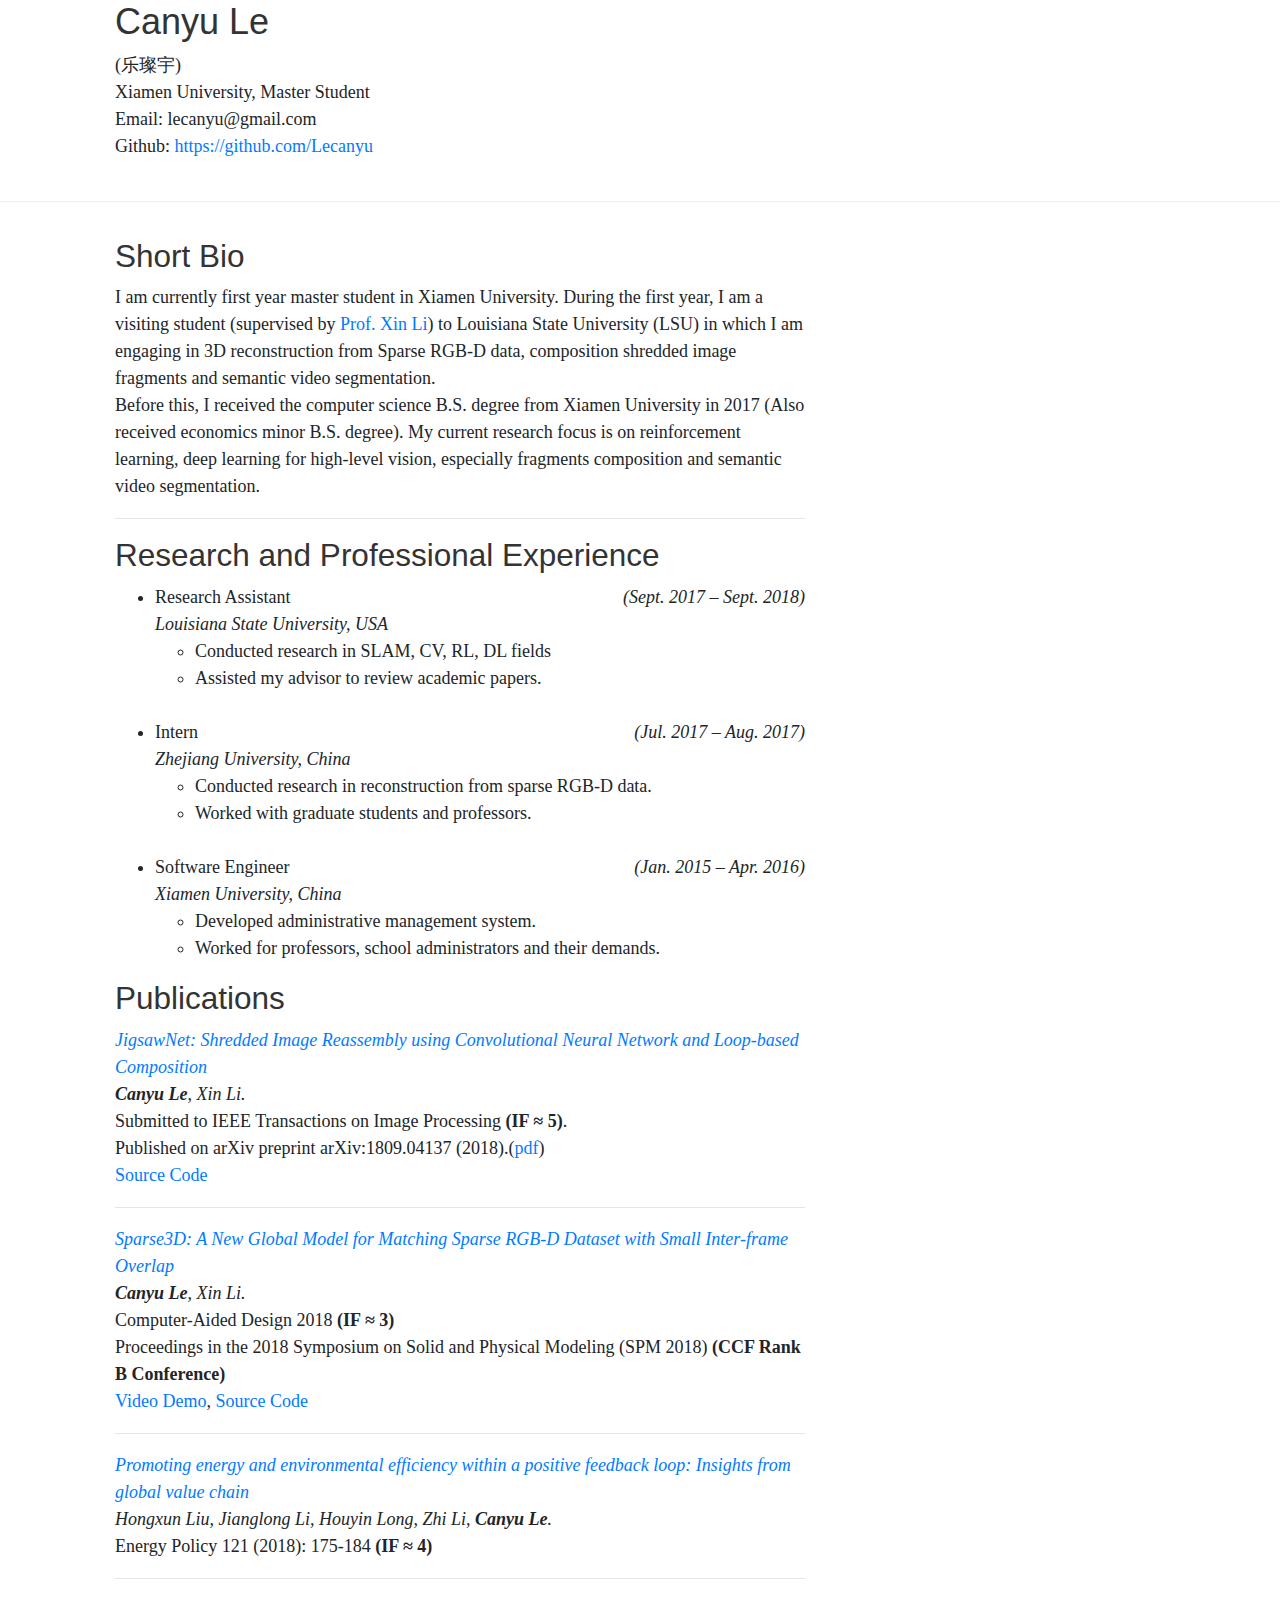
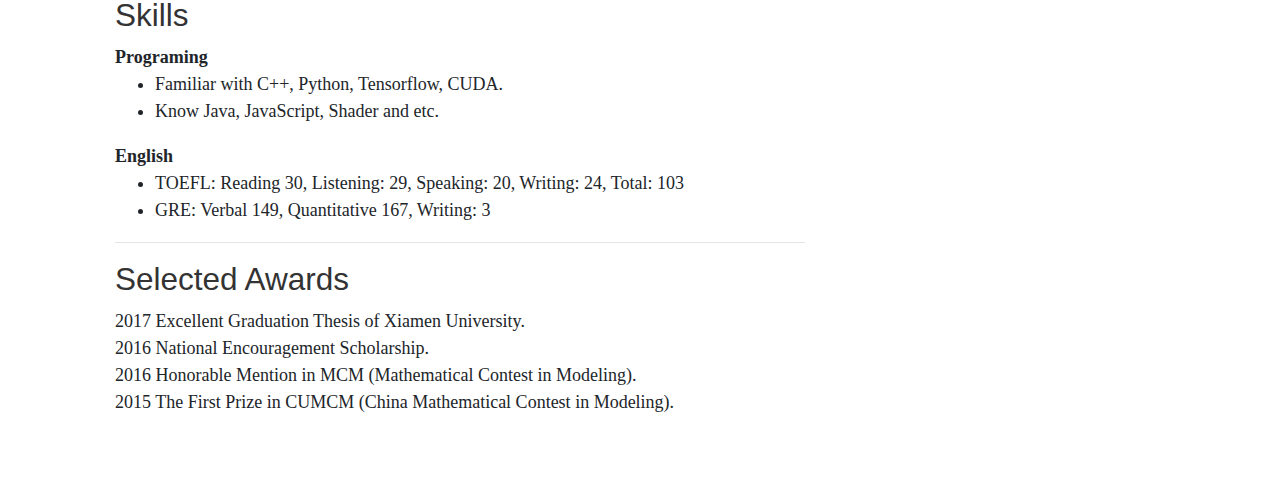
==== index_external.html @ 56a45fa6 "update" ====
<!doctype html>
<html lang="en">
<head>
    <meta charset="utf-8">
    <meta name="viewport" content="width=device-width, initial-scale=1, shrink-to-fit=no">
    <meta name="description" content="">
    <meta name="author" content="lecanyu">

    <link href="css/bootstrap.min.css" rel="stylesheet">
    <link href="css/blog.css" rel="stylesheet">
    <style>
        body
        {
            word-break: normal;
        }
    </style>
</head>

<body>
<header>
    <div class="blog-header">
        <div class="container">
            <div class="row">
                <div class="col-sm-5">
                    <h2>Canyu Le</h2>
                    <p>(乐璨宇) <br/>
                        Xiamen University, Master Student<br/>
                        Email: lecanyu@gmail.com <br/>
                        Github: <a href="https://github.com/Lecanyu">https://github.com/Lecanyu</a>
                    </p>
                </div>
                <!--<div class="col-sm-5" >-->
                <!--<img src="img/me2.png" style="width: 30%">-->
                <!--</div>-->
            </div>
        </div>
    </div>
</header>

<main role="main" class="container">
    <div class="row">
        <div class="col-sm-8 blog-main">
            <div class="blog-post">
                <h3>Short Bio</h3>
                <p> I am currently first year master student in Xiamen University. During the first year, I am a visiting student (supervised by <a href="https://www.ece.lsu.edu/xinli/">Prof. Xin Li</a>) to Louisiana State University (LSU) in which
                    I am engaging in 3D reconstruction from Sparse RGB-D data, composition shredded image fragments and semantic video segmentation. <br/>
                    Before this, I received the computer science B.S. degree from Xiamen University in 2017 (Also received economics minor B.S. degree).
                    My current research focus is on reinforcement learning, deep learning for high-level vision,
                    especially fragments composition and semantic video segmentation.
                </p>
                <hr>
                <h3>Research and Professional Experience</h3>
                <ul>
                    <li>Research Assistant <i style="float: right">(Sept. 2017 – Sept. 2018)</i> <br/>
                        <i>Louisiana State University, USA</i>
                        <ul>
                            <li>Conducted research in SLAM, CV, RL, DL fields</li>
                            <li>Assisted my advisor to review academic papers. </li>
                        </ul>
                    </li>
                    <br/>
                    <li>Intern <i style="float: right">(Jul. 2017 – Aug. 2017)</i> <br/>
                        <i>Zhejiang University, China</i>
                        <ul>
                            <li>Conducted research in reconstruction from sparse RGB-D data. </li>
                            <li>Worked with graduate students and professors. </li>
                        </ul>
                    </li>
                    <br/>
                    <li>Software Engineer <i style="float: right">(Jan. 2015 – Apr. 2016)</i> <br/>
                        <i>Xiamen University, China</i>
                        <ul>
                            <li>Developed administrative management system. </li>
                            <li>Worked for professors, school administrators and their demands.  </li>
                        </ul>
                    </li>
                </ul>

                <h3>Publications</h3>
                <blockquote>
                    <a href="https://arxiv.org/pdf/1809.04137.pdf"><I>JigsawNet: Shredded Image Reassembly using Convolutional Neural Network and Loop-based Composition</I></a>
                    <footer><I><strong>Canyu Le</strong>, Xin Li. </I></footer>
                    <footer>Submitted to IEEE Transactions on Image Processing <b>(IF &#8776 5)</b>. </footer>
                    <footer>Published on arXiv preprint arXiv:1809.04137 (2018).(<a href="https://arxiv.org/pdf/1809.04137.pdf">pdf</a>) </footer>
                    <footer>
                        <a href="https://github.com/Lecanyu/JigsawNet">Source Code</a>
                    </footer>
                    <hr/>
                    <a href="https://authors.elsevier.com/c/1X3PA2O2yECf4"><I>Sparse3D: A New Global Model for Matching Sparse RGB-D Dataset with Small Inter-frame Overlap</I></a>
                    <footer><I><strong>Canyu Le</strong>, Xin Li. </I></footer>
                    <footer>Computer-Aided Design 2018 <b>(IF &#8776 3)</b></footer>
                    <footer>Proceedings in the 2018 Symposium on Solid and Physical Modeling (SPM 2018) <b>(CCF Rank B Conference)</b></footer>
                    <footer>
                        <a href="https://youtu.be/qk8iQzommPM">Video Demo</a>,
                        <a href="https://github.com/Lecanyu/Sparse3d">Source Code</a>
                    </footer>
                    <hr/>
                    <a href="https://authors.elsevier.com/c/1XHoZ14YGgXhE1"><I>Promoting energy and environmental efficiency within a positive feedback loop: Insights from global value chain</I></a>
                    <footer><I>Hongxun Liu, Jianglong Li, Houyin Long, Zhi Li, <strong>Canyu Le</strong>.</I></footer>
                    <footer>Energy Policy 121 (2018): 175-184 <b>(IF &#8776 4)</b></footer>
                </blockquote>
                <hr>
                <h3>Skills</h3>
                <b>Programing</b>
                <ul>
                    <li>Familiar with C++, Python, Tensorflow, CUDA.</li>
                    <li>Know Java, JavaScript, Shader and etc.</li>
                </ul>
                <b>English</b>
                <ul>
                    <li>TOEFL: Reading 30, Listening: 29, Speaking: 20, Writing: 24, Total: 103 </li>
                    <li>GRE: Verbal 149, Quantitative 167, Writing: 3</li>
                </ul>
                <hr>
                <h3>Selected Awards</h3>
                <p>2017 Excellent Graduation Thesis of Xiamen University.<br/>
                    2016 National Encouragement Scholarship.<br/>
                    2016 Honorable Mention in MCM (Mathematical Contest in Modeling).<br/>
                    2015 The First Prize in CUMCM (China Mathematical Contest in Modeling).</p>
            </div>
        </div>
    </div>
</main>


<script src="https://lecanyu.github.io/js/jquery-slim.min.js" ></script>
<script src="https://lecanyu.github.io/js/popper.min.js"  ></script>
<script src="https://lecanyu.github.io/js/bootstrap.min.js"  ></script>
</body>
</html>
---- css/blog.css ----
/*
 * Globals
 */

@media (min-width: 48em) {
  html {
    font-size: 18px;
  }
}

/*body {*/
  /*font-family: Georgia, "Times New Roman", Times, serif;*/
  /*color: #555;*/
/*}*/

h1,
.h1,
h2,
.h2,
h3,
.h3,
h4,
.h4,
h5,
.h5,
h6,
.h6 {
  font-family: "Helvetica Neue", Helvetica, Arial, sans-serif;
  font-weight: 400;
  color: #333;
}

body{
  font-family: "Microsoft Yahei";
  word-break:break-all;
}

img{ width: 100%; height: auto;max-width: 100%; display: block; }

/*
 * Override Bootstrap's default container.
 */

.container {
  max-width: 60rem;
}


/*
 * Masthead for nav
 */

.blog-masthead {
  margin-bottom: 3rem;
  background-color: #428bca;
  box-shadow: inset 0 -.1rem .25rem rgba(0,0,0,.1);
}

/* Nav links */
.nav-link {
  position: relative;
  padding: 1rem;
  font-weight: 500;
  color: #cdddeb;
}
.nav-link:hover,
.nav-link:focus {
  color: #fff;
  background-color: transparent;
}

/* Active state gets a caret at the bottom */
.nav-link.active {
  color: #fff;
}
.nav-link.active::after {
  position: absolute;
  bottom: 0;
  left: 50%;
  width: 0;
  height: 0;
  margin-left: -.3rem;
  vertical-align: middle;
  content: "";
  border-right: .3rem solid transparent;
  border-bottom: .3rem solid;
  border-left: .3rem solid transparent;
}


/*
 * Blog name and description
 */

.blog-header {
  padding-bottom: 1.25rem;
  margin-bottom: 2rem;
  border-bottom: .05rem solid #eee;
}
.blog-title {
  margin-bottom: 0;
  font-size: 2rem;
  font-weight: 400;
}
.blog-description {
  font-size: 1.1rem;
  color: #999;
}

@media (min-width: 40em) {
  .blog-title {
    font-size: 3.5rem;
  }
}


/*
 * Main column and sidebar layout
 */

/* Sidebar modules for boxing content */
.sidebar-module {
  padding: 1rem;
}
.sidebar-module-inset {
  padding: 1rem;
  background-color: #f5f5f5;
  border-radius: .25rem;
}
.sidebar-module-inset p:last-child,
.sidebar-module-inset ul:last-child,
.sidebar-module-inset ol:last-child {
  margin-bottom: 0;
}


/* Pagination */
.blog-pagination {
  margin-bottom: 4rem;
}
.blog-pagination > .btn {
  border-radius: 2rem;
}


/*
 * Blog posts
 */

.blog-post {
  margin-bottom: 4rem;
}
.blog-post-title {
  margin-bottom: .25rem;
  font-size: 2.5rem;
}
.blog-post-meta {
  margin-bottom: 1.25rem;
  color: #999;
}


/*
 * Footer
 */

.blog-footer {
  padding: 2.5rem 0;
  color: #999;
  text-align: center;
  background-color: #f9f9f9;
  border-top: .05rem solid #e5e5e5;
}
.blog-footer p:last-child {
  margin-bottom: 0;
}
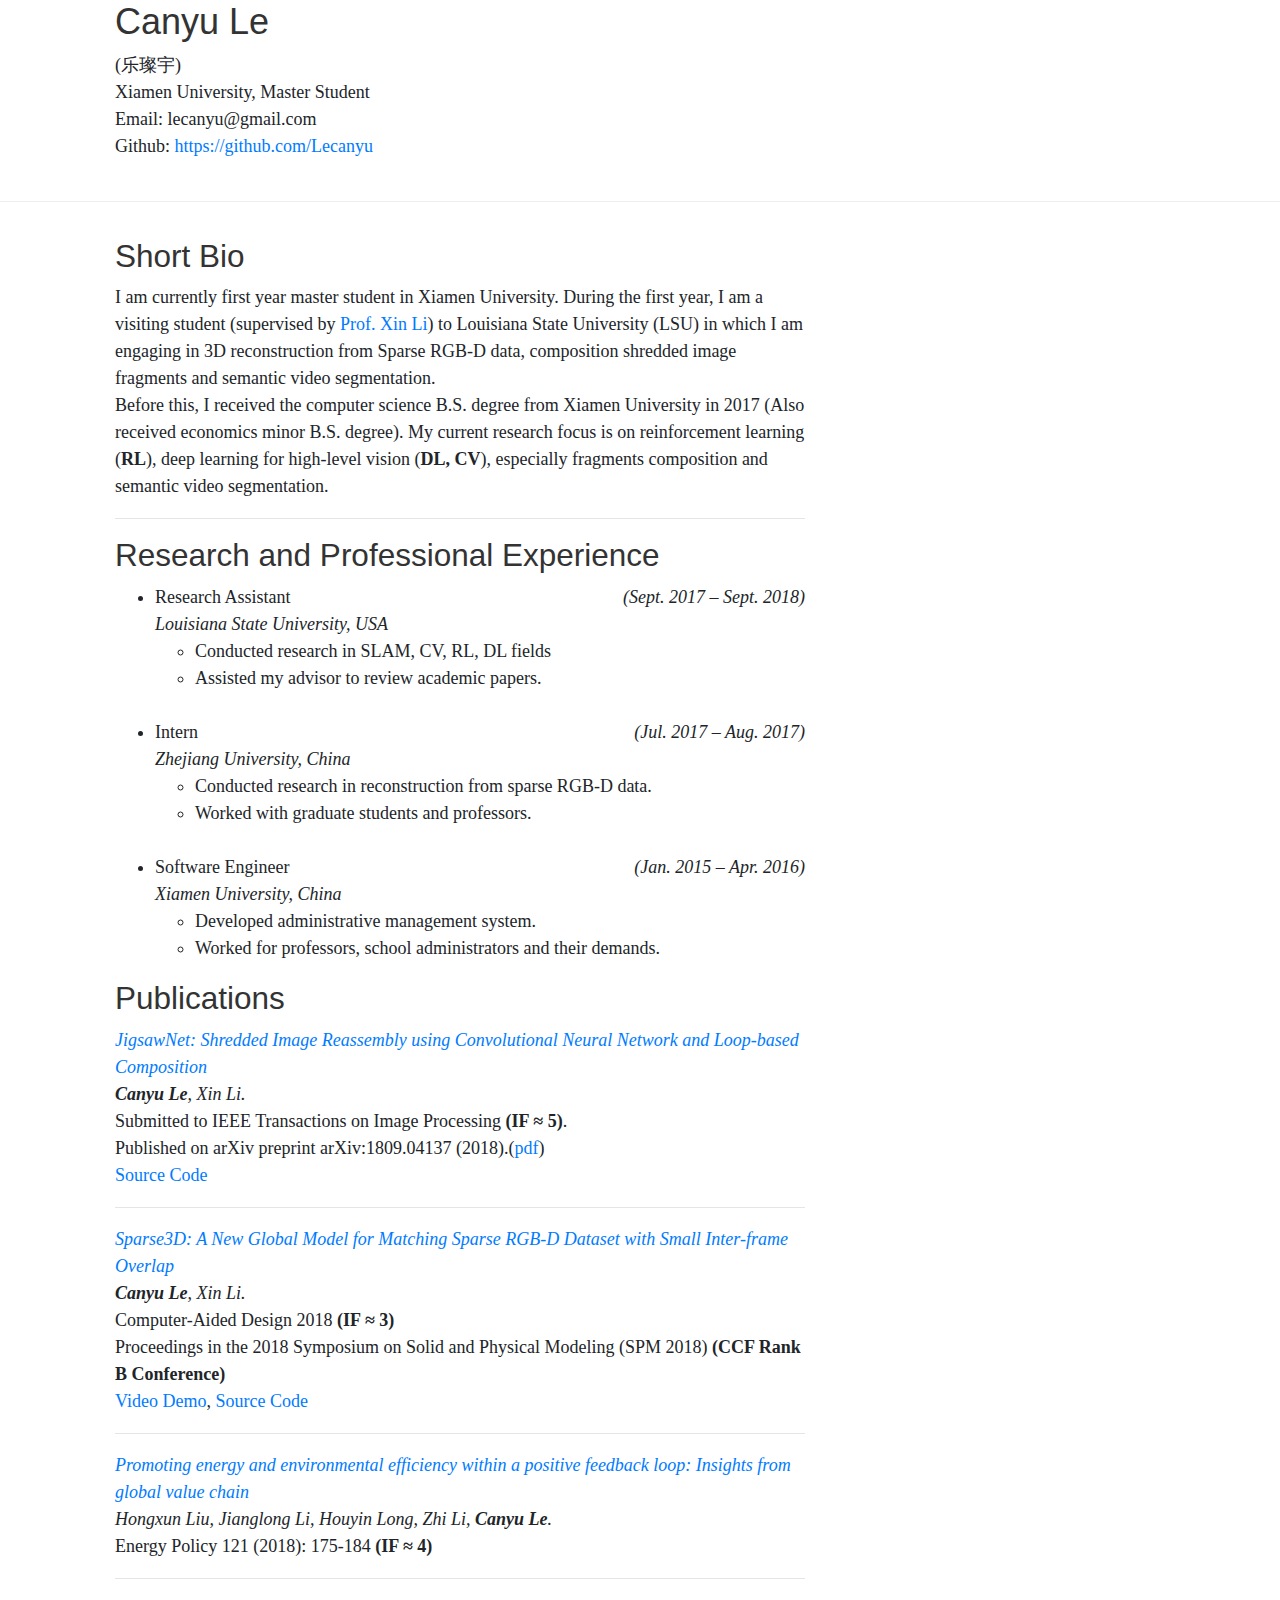
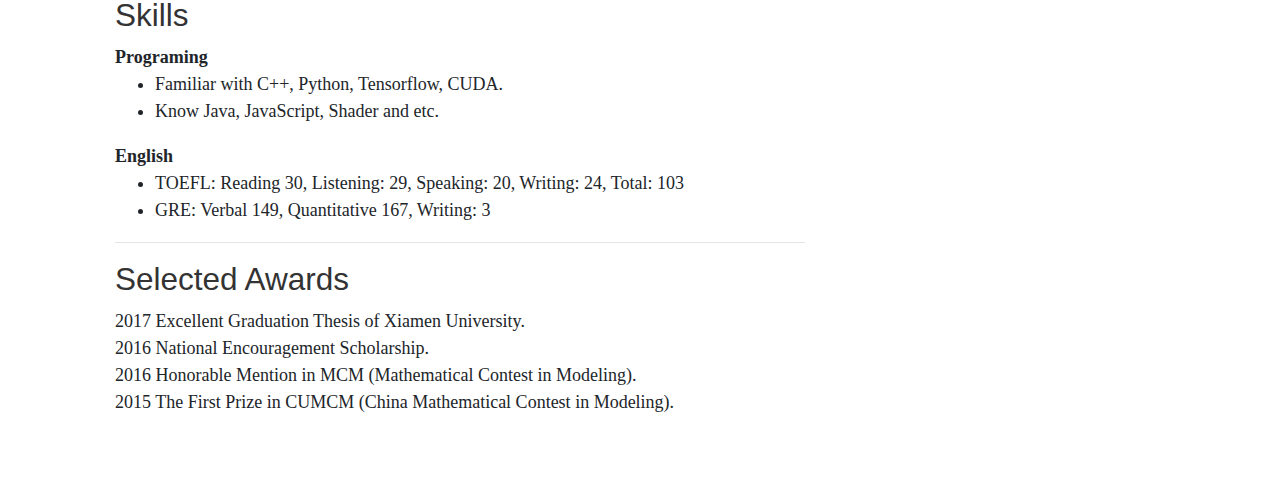
==== commit 4d571b42: "update" ====
--- a/index_external.html
+++ b/index_external.html
@@ -3,9 +3,9 @@
 <head>
     <meta charset="utf-8">
     <meta name="viewport" content="width=device-width, initial-scale=1, shrink-to-fit=no">
-    <meta name="description" content="">
+    <meta name="description" content="CV">
     <meta name="author" content="lecanyu">
-
+    <title>Le's CV</title>
     <link href="css/bootstrap.min.css" rel="stylesheet">
     <link href="css/blog.css" rel="stylesheet">
     <style>
@@ -45,7 +45,8 @@
                 <p> I am currently first year master student in Xiamen University. During the first year, I am a visiting student (supervised by <a href="https://www.ece.lsu.edu/xinli/">Prof. Xin Li</a>) to Louisiana State University (LSU) in which
                     I am engaging in 3D reconstruction from Sparse RGB-D data, composition shredded image fragments and semantic video segmentation. <br/>
                     Before this, I received the computer science B.S. degree from Xiamen University in 2017 (Also received economics minor B.S. degree).
-                    My current research focus is on reinforcement learning, deep learning for high-level vision,
+                    My current research focus is on
+                    reinforcement learning (<b>RL</b>), deep learning for high-level vision (<b>DL, CV</b>),
                     especially fragments composition and semantic video segmentation.
                 </p>
                 <hr>
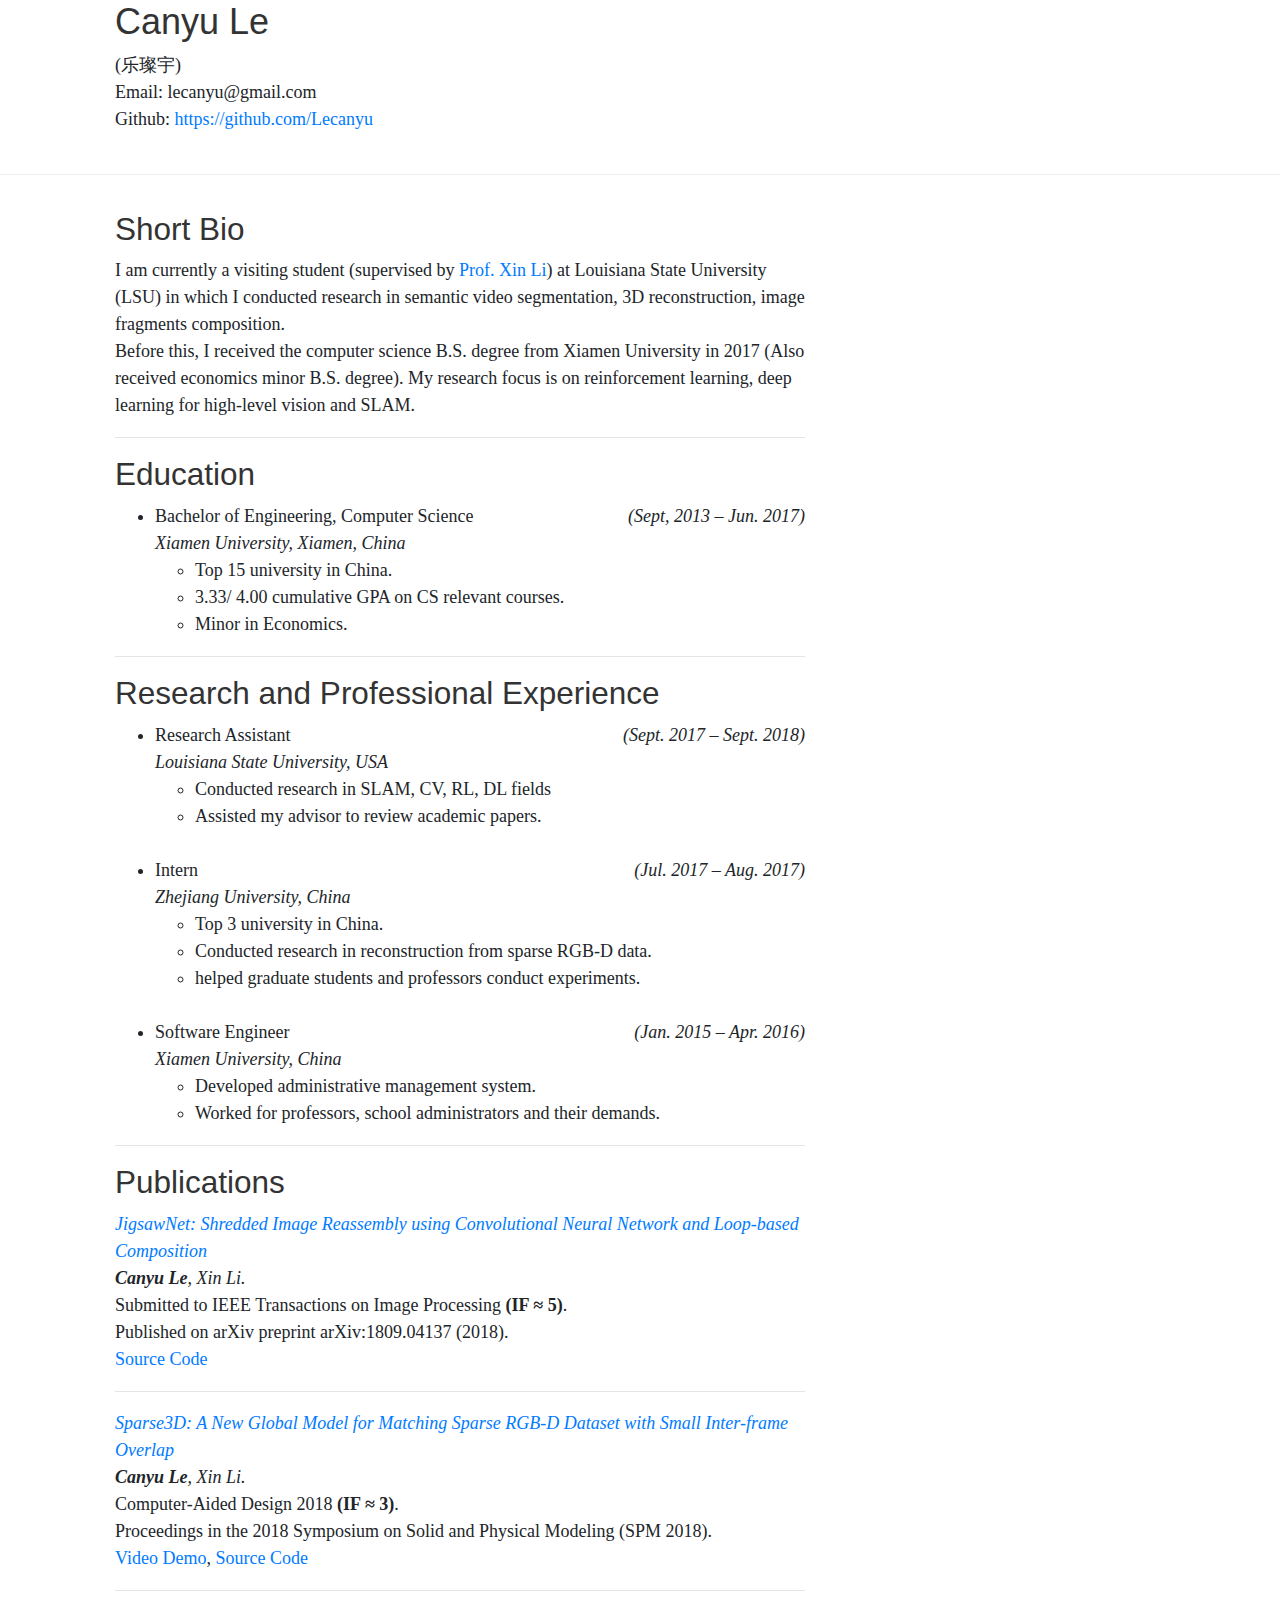
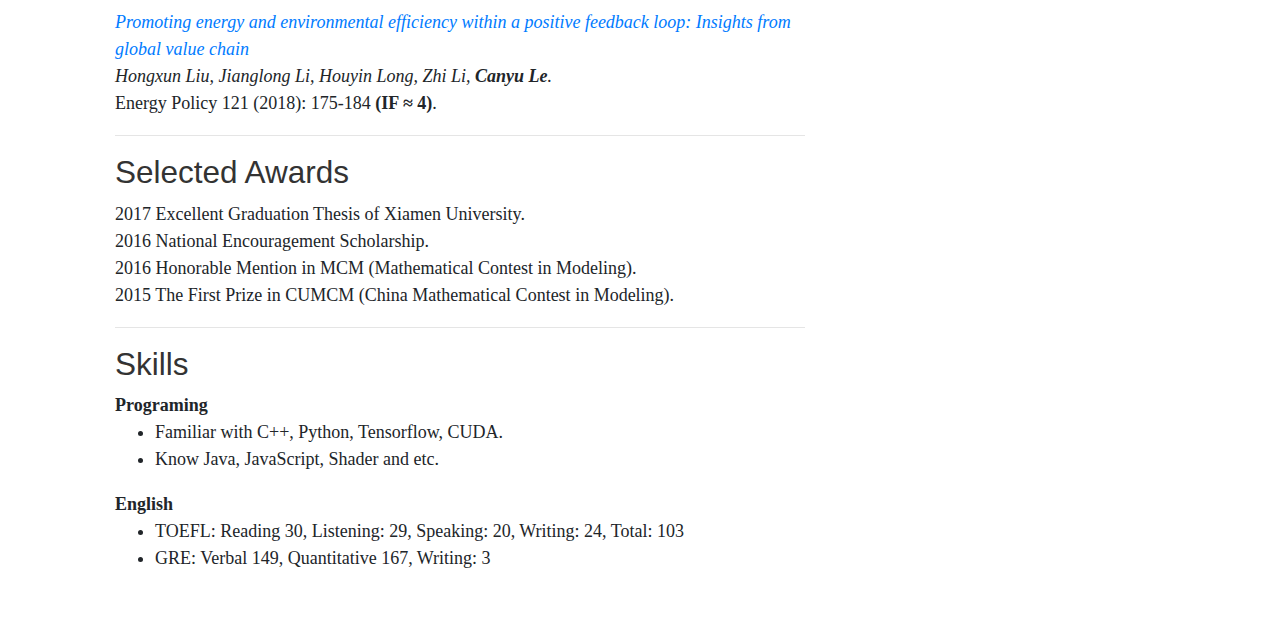
==== commit f04973dd: "update" ====
--- a/index_external.html
+++ b/index_external.html
@@ -24,9 +24,8 @@
                 <div class="col-sm-5">
                     <h2>Canyu Le</h2>
                     <p>(乐璨宇) <br/>
-                        Xiamen University, Master Student<br/>
                         Email: lecanyu@gmail.com <br/>
-                        Github: <a href="https://github.com/Lecanyu">https://github.com/Lecanyu</a>
+                        Github: <a href="https://github.com/Lecanyu" target="_blank" >https://github.com/Lecanyu</a>
                     </p>
                 </div>
                 <!--<div class="col-sm-5" >-->
@@ -42,13 +41,24 @@
         <div class="col-sm-8 blog-main">
             <div class="blog-post">
                 <h3>Short Bio</h3>
-                <p> I am currently first year master student in Xiamen University. During the first year, I am a visiting student (supervised by <a href="https://www.ece.lsu.edu/xinli/">Prof. Xin Li</a>) to Louisiana State University (LSU) in which
-                    I am engaging in 3D reconstruction from Sparse RGB-D data, composition shredded image fragments and semantic video segmentation. <br/>
+                <p> I am currently a visiting student (supervised by <a href="https://www.ece.lsu.edu/xinli/" target="_blank">Prof. Xin Li</a>) at Louisiana State University (LSU) in which
+                    I conducted research in semantic video segmentation, 3D reconstruction, image fragments composition. <br/>
                     Before this, I received the computer science B.S. degree from Xiamen University in 2017 (Also received economics minor B.S. degree).
-                    My current research focus is on
-                    reinforcement learning (<b>RL</b>), deep learning for high-level vision (<b>DL, CV</b>),
-                    especially fragments composition and semantic video segmentation.
+                    My research focus is on
+                    reinforcement learning, deep learning for high-level vision and SLAM.
                 </p>
+                <hr>
+                <h3>Education</h3>
+                <ul>
+                    <li>Bachelor of Engineering, Computer Science <i style="float: right">(Sept, 2013 – Jun. 2017)</i> <br/>
+                        <i>Xiamen University, Xiamen, China</i>
+                        <ul>
+                            <li> Top 15 university in China.</li>
+                            <li> 3.33/ 4.00 cumulative GPA on CS relevant courses. </li>
+                            <li> Minor in Economics. </li>
+                        </ul>
+                    </li>
+                </ul>
                 <hr>
                 <h3>Research and Professional Experience</h3>
                 <ul>
@@ -63,8 +73,9 @@
                     <li>Intern <i style="float: right">(Jul. 2017 – Aug. 2017)</i> <br/>
                         <i>Zhejiang University, China</i>
                         <ul>
-                            <li>Conducted research in reconstruction from sparse RGB-D data. </li>
-                            <li>Worked with graduate students and professors. </li>
+                            <li> Top 3 university in China.</li>
+                            <li> Conducted research in reconstruction from sparse RGB-D data. </li>
+                            <li> helped graduate students and professors conduct experiments. </li>
                         </ul>
                     </li>
                     <br/>
@@ -76,30 +87,36 @@
                         </ul>
                     </li>
                 </ul>
-
+                <hr>
                 <h3>Publications</h3>
                 <blockquote>
-                    <a href="https://arxiv.org/pdf/1809.04137.pdf"><I>JigsawNet: Shredded Image Reassembly using Convolutional Neural Network and Loop-based Composition</I></a>
+                    <a href="https://arxiv.org/pdf/1809.04137.pdf" target="_blank" ><I>JigsawNet: Shredded Image Reassembly using Convolutional Neural Network and Loop-based Composition</I></a>
                     <footer><I><strong>Canyu Le</strong>, Xin Li. </I></footer>
                     <footer>Submitted to IEEE Transactions on Image Processing <b>(IF &#8776 5)</b>. </footer>
-                    <footer>Published on arXiv preprint arXiv:1809.04137 (2018).(<a href="https://arxiv.org/pdf/1809.04137.pdf">pdf</a>) </footer>
+                    <footer>Published on arXiv preprint arXiv:1809.04137 (2018). </footer>
                     <footer>
-                        <a href="https://github.com/Lecanyu/JigsawNet">Source Code</a>
+                        <a href="https://github.com/Lecanyu/JigsawNet" target="_blank" >Source Code</a>
                     </footer>
                     <hr/>
-                    <a href="https://authors.elsevier.com/c/1X3PA2O2yECf4"><I>Sparse3D: A New Global Model for Matching Sparse RGB-D Dataset with Small Inter-frame Overlap</I></a>
+                    <a href="https://www.sciencedirect.com/science/article/pii/S0010448518302276" target="_blank" ><I>Sparse3D: A New Global Model for Matching Sparse RGB-D Dataset with Small Inter-frame Overlap</I></a>
                     <footer><I><strong>Canyu Le</strong>, Xin Li. </I></footer>
-                    <footer>Computer-Aided Design 2018 <b>(IF &#8776 3)</b></footer>
-                    <footer>Proceedings in the 2018 Symposium on Solid and Physical Modeling (SPM 2018) <b>(CCF Rank B Conference)</b></footer>
+                    <footer>Computer-Aided Design 2018 <b>(IF &#8776 3)</b>. </footer>
+                    <footer>Proceedings in the 2018 Symposium on Solid and Physical Modeling (SPM 2018). </footer>
                     <footer>
-                        <a href="https://youtu.be/qk8iQzommPM">Video Demo</a>,
-                        <a href="https://github.com/Lecanyu/Sparse3d">Source Code</a>
+                        <a href="https://youtu.be/qk8iQzommPM" target="_blank" >Video Demo</a>,
+                        <a href="https://github.com/Lecanyu/Sparse3d" target="_blank" >Source Code</a>
                     </footer>
                     <hr/>
-                    <a href="https://authors.elsevier.com/c/1XHoZ14YGgXhE1"><I>Promoting energy and environmental efficiency within a positive feedback loop: Insights from global value chain</I></a>
+                    <a href="https://www.sciencedirect.com/science/article/pii/S0301421518304129" target="_blank" ><I>Promoting energy and environmental efficiency within a positive feedback loop: Insights from global value chain</I></a>
                     <footer><I>Hongxun Liu, Jianglong Li, Houyin Long, Zhi Li, <strong>Canyu Le</strong>.</I></footer>
-                    <footer>Energy Policy 121 (2018): 175-184 <b>(IF &#8776 4)</b></footer>
+                    <footer>Energy Policy 121 (2018): 175-184 <b>(IF &#8776 4)</b>. </footer>
                 </blockquote>
+                <hr>
+                <h3>Selected Awards</h3>
+                <p>2017 Excellent Graduation Thesis of Xiamen University.<br/>
+                    2016 National Encouragement Scholarship.<br/>
+                    2016 Honorable Mention in MCM (Mathematical Contest in Modeling).<br/>
+                    2015 The First Prize in CUMCM (China Mathematical Contest in Modeling).</p>
                 <hr>
                 <h3>Skills</h3>
                 <b>Programing</b>
@@ -112,12 +129,6 @@
                     <li>TOEFL: Reading 30, Listening: 29, Speaking: 20, Writing: 24, Total: 103 </li>
                     <li>GRE: Verbal 149, Quantitative 167, Writing: 3</li>
                 </ul>
-                <hr>
-                <h3>Selected Awards</h3>
-                <p>2017 Excellent Graduation Thesis of Xiamen University.<br/>
-                    2016 National Encouragement Scholarship.<br/>
-                    2016 Honorable Mention in MCM (Mathematical Contest in Modeling).<br/>
-                    2015 The First Prize in CUMCM (China Mathematical Contest in Modeling).</p>
             </div>
         </div>
     </div>
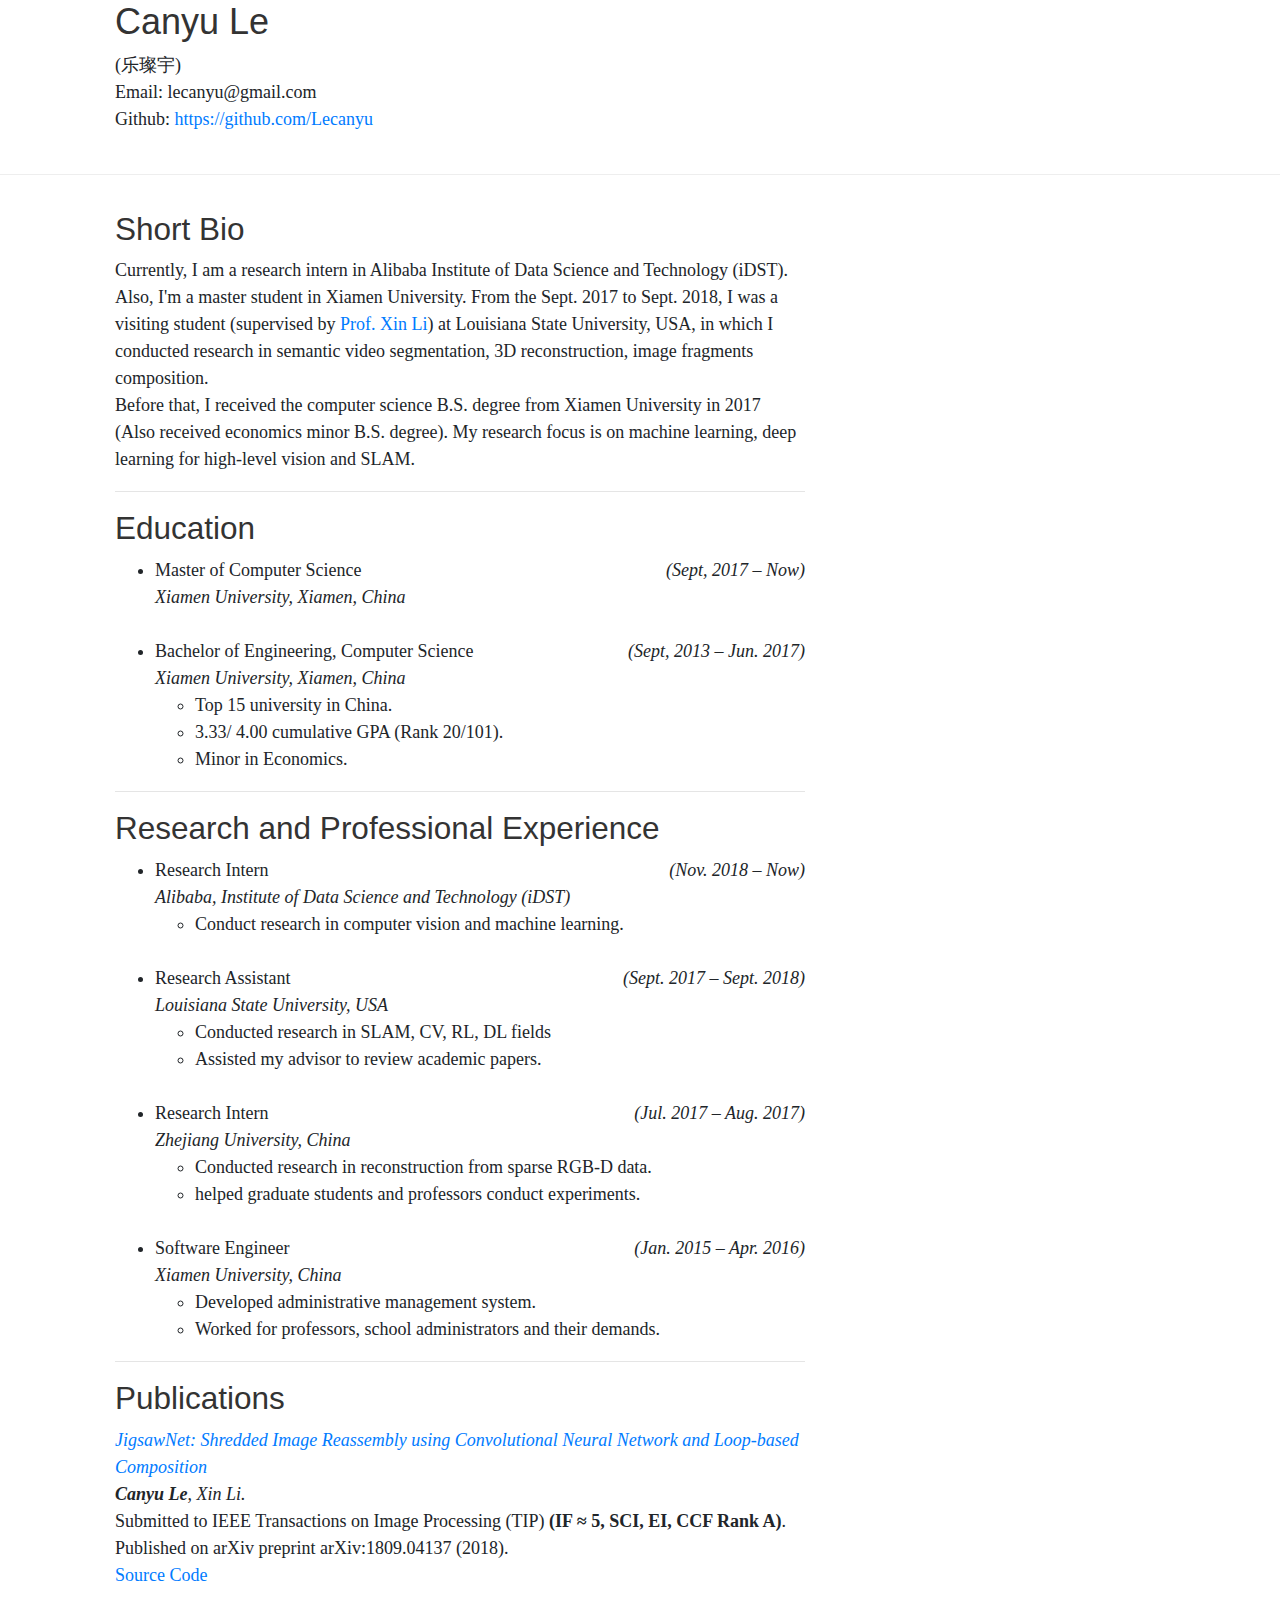
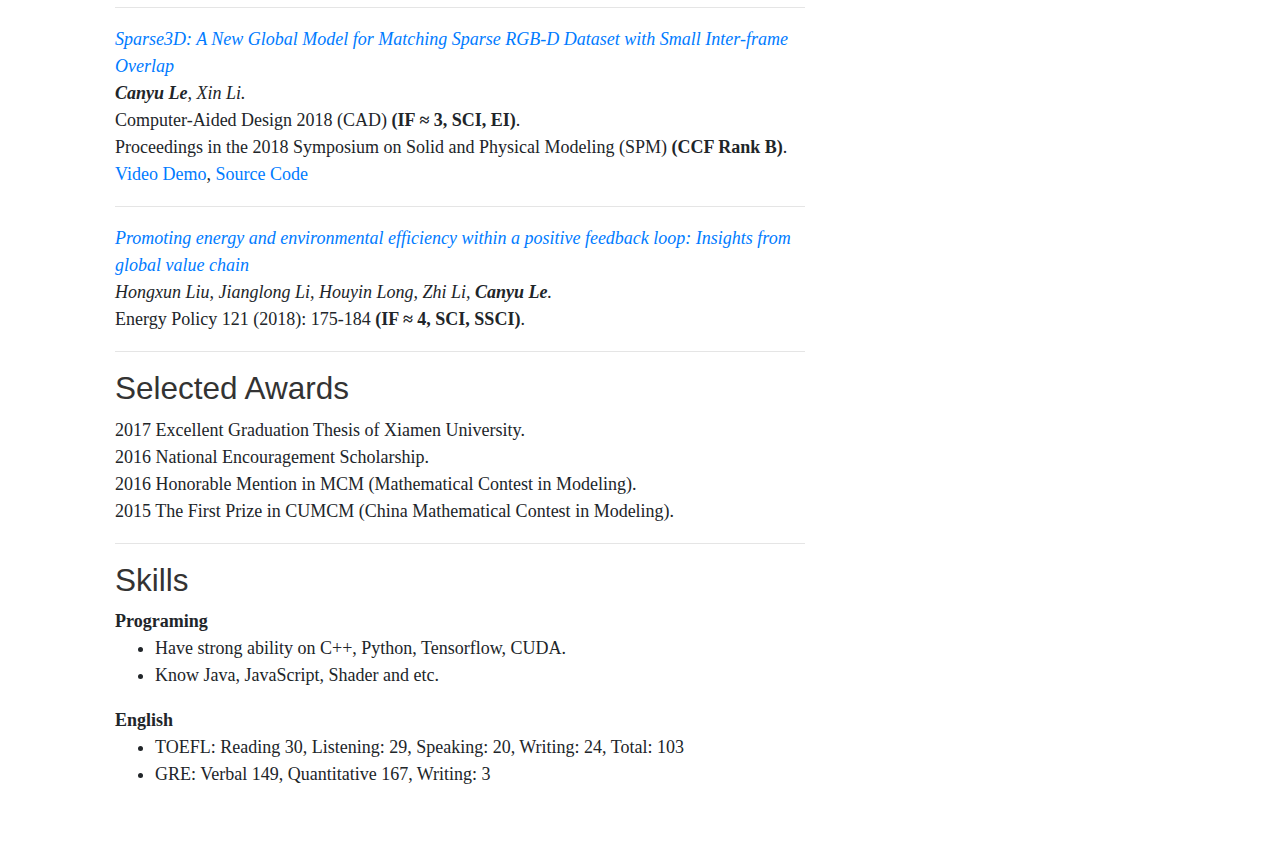
==== commit 68e2ff74: "update" ====
--- a/index_external.html
+++ b/index_external.html
@@ -41,27 +41,39 @@
         <div class="col-sm-8 blog-main">
             <div class="blog-post">
                 <h3>Short Bio</h3>
-                <p> I am currently a visiting student (supervised by <a href="https://www.ece.lsu.edu/xinli/" target="_blank">Prof. Xin Li</a>) at Louisiana State University (LSU) in which
+                <p> Currently, I am a research intern in Alibaba Institute of Data Science and Technology (iDST). Also, I'm a master student in Xiamen University.
+                    From the Sept. 2017 to Sept. 2018, I was a visiting student (supervised by <a href="https://www.ece.lsu.edu/xinli/" target="_blank">Prof. Xin Li</a>) at Louisiana State University, USA, in which
                     I conducted research in semantic video segmentation, 3D reconstruction, image fragments composition. <br/>
-                    Before this, I received the computer science B.S. degree from Xiamen University in 2017 (Also received economics minor B.S. degree).
-                    My research focus is on
-                    reinforcement learning, deep learning for high-level vision and SLAM.
+                    Before that, I received the computer science B.S. degree from Xiamen University in 2017 (Also received economics minor B.S. degree).
+                    My research focus is on machine learning, deep learning for high-level vision and SLAM.
                 </p>
                 <hr>
                 <h3>Education</h3>
                 <ul>
+                    <li>Master of Computer Science <i style="float: right">(Sept, 2017 – Now)</i> <br/>
+                        <i>Xiamen University, Xiamen, China</i>
+                    </li>
+                    <br/>
                     <li>Bachelor of Engineering, Computer Science <i style="float: right">(Sept, 2013 – Jun. 2017)</i> <br/>
                         <i>Xiamen University, Xiamen, China</i>
                         <ul>
                             <li> Top 15 university in China.</li>
-                            <li> 3.33/ 4.00 cumulative GPA on CS relevant courses. </li>
+                            <li> 3.33/ 4.00 cumulative GPA (Rank 20/101). </li>
                             <li> Minor in Economics. </li>
                         </ul>
                     </li>
                 </ul>
                 <hr>
+
                 <h3>Research and Professional Experience</h3>
                 <ul>
+                    <li>Research Intern <i style="float: right">(Nov. 2018 – Now)</i> <br/>
+                        <i>Alibaba, Institute of Data Science and Technology (iDST)</i>
+                        <ul>
+                            <li>Conduct research in computer vision and machine learning.</li>
+                        </ul>
+                    </li>
+                    <br/>
                     <li>Research Assistant <i style="float: right">(Sept. 2017 – Sept. 2018)</i> <br/>
                         <i>Louisiana State University, USA</i>
                         <ul>
@@ -70,10 +82,9 @@
                         </ul>
                     </li>
                     <br/>
-                    <li>Intern <i style="float: right">(Jul. 2017 – Aug. 2017)</i> <br/>
+                    <li>Research Intern <i style="float: right">(Jul. 2017 – Aug. 2017)</i> <br/>
                         <i>Zhejiang University, China</i>
                         <ul>
-                            <li> Top 3 university in China.</li>
                             <li> Conducted research in reconstruction from sparse RGB-D data. </li>
                             <li> helped graduate students and professors conduct experiments. </li>
                         </ul>
@@ -88,11 +99,12 @@
                     </li>
                 </ul>
                 <hr>
+
                 <h3>Publications</h3>
                 <blockquote>
                     <a href="https://arxiv.org/pdf/1809.04137.pdf" target="_blank" ><I>JigsawNet: Shredded Image Reassembly using Convolutional Neural Network and Loop-based Composition</I></a>
                     <footer><I><strong>Canyu Le</strong>, Xin Li. </I></footer>
-                    <footer>Submitted to IEEE Transactions on Image Processing <b>(IF &#8776 5)</b>. </footer>
+                    <footer>Submitted to IEEE Transactions on Image Processing (TIP) <b>(IF &#8776 5, SCI, EI, CCF Rank A)</b>. </footer>
                     <footer>Published on arXiv preprint arXiv:1809.04137 (2018). </footer>
                     <footer>
                         <a href="https://github.com/Lecanyu/JigsawNet" target="_blank" >Source Code</a>
@@ -100,8 +112,8 @@
                     <hr/>
                     <a href="https://www.sciencedirect.com/science/article/pii/S0010448518302276" target="_blank" ><I>Sparse3D: A New Global Model for Matching Sparse RGB-D Dataset with Small Inter-frame Overlap</I></a>
                     <footer><I><strong>Canyu Le</strong>, Xin Li. </I></footer>
-                    <footer>Computer-Aided Design 2018 <b>(IF &#8776 3)</b>. </footer>
-                    <footer>Proceedings in the 2018 Symposium on Solid and Physical Modeling (SPM 2018). </footer>
+                    <footer>Computer-Aided Design 2018 (CAD) <b>(IF &#8776 3, SCI, EI)</b>. </footer>
+                    <footer>Proceedings in the 2018 Symposium on Solid and Physical Modeling (SPM) <b>(CCF Rank B)</b>. </footer>
                     <footer>
                         <a href="https://youtu.be/qk8iQzommPM" target="_blank" >Video Demo</a>,
                         <a href="https://github.com/Lecanyu/Sparse3d" target="_blank" >Source Code</a>
@@ -109,19 +121,21 @@
                     <hr/>
                     <a href="https://www.sciencedirect.com/science/article/pii/S0301421518304129" target="_blank" ><I>Promoting energy and environmental efficiency within a positive feedback loop: Insights from global value chain</I></a>
                     <footer><I>Hongxun Liu, Jianglong Li, Houyin Long, Zhi Li, <strong>Canyu Le</strong>.</I></footer>
-                    <footer>Energy Policy 121 (2018): 175-184 <b>(IF &#8776 4)</b>. </footer>
+                    <footer>Energy Policy 121 (2018): 175-184 <b>(IF &#8776 4, SCI, SSCI)</b>. </footer>
                 </blockquote>
                 <hr>
+
                 <h3>Selected Awards</h3>
                 <p>2017 Excellent Graduation Thesis of Xiamen University.<br/>
                     2016 National Encouragement Scholarship.<br/>
                     2016 Honorable Mention in MCM (Mathematical Contest in Modeling).<br/>
                     2015 The First Prize in CUMCM (China Mathematical Contest in Modeling).</p>
                 <hr>
+
                 <h3>Skills</h3>
                 <b>Programing</b>
                 <ul>
-                    <li>Familiar with C++, Python, Tensorflow, CUDA.</li>
+                    <li>Have strong ability on C++, Python, Tensorflow, CUDA.</li>
                     <li>Know Java, JavaScript, Shader and etc.</li>
                 </ul>
                 <b>English</b>
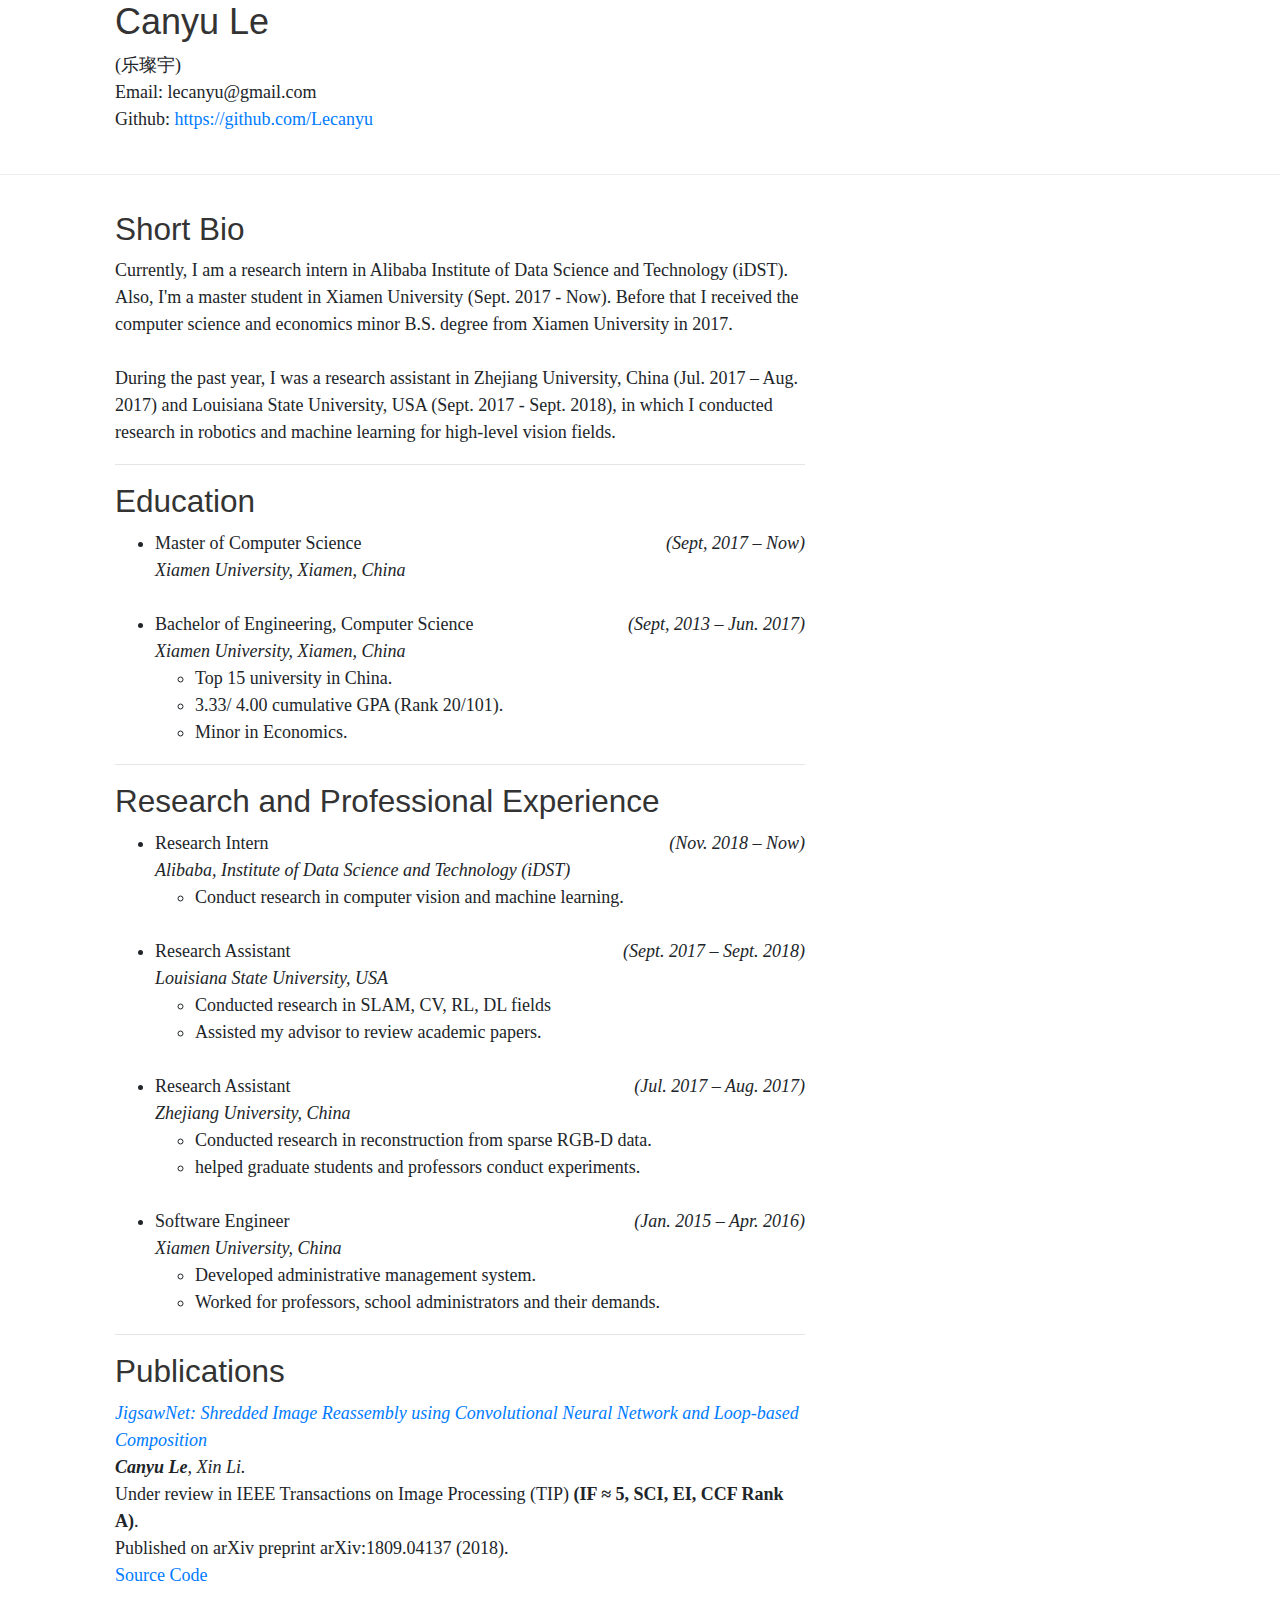
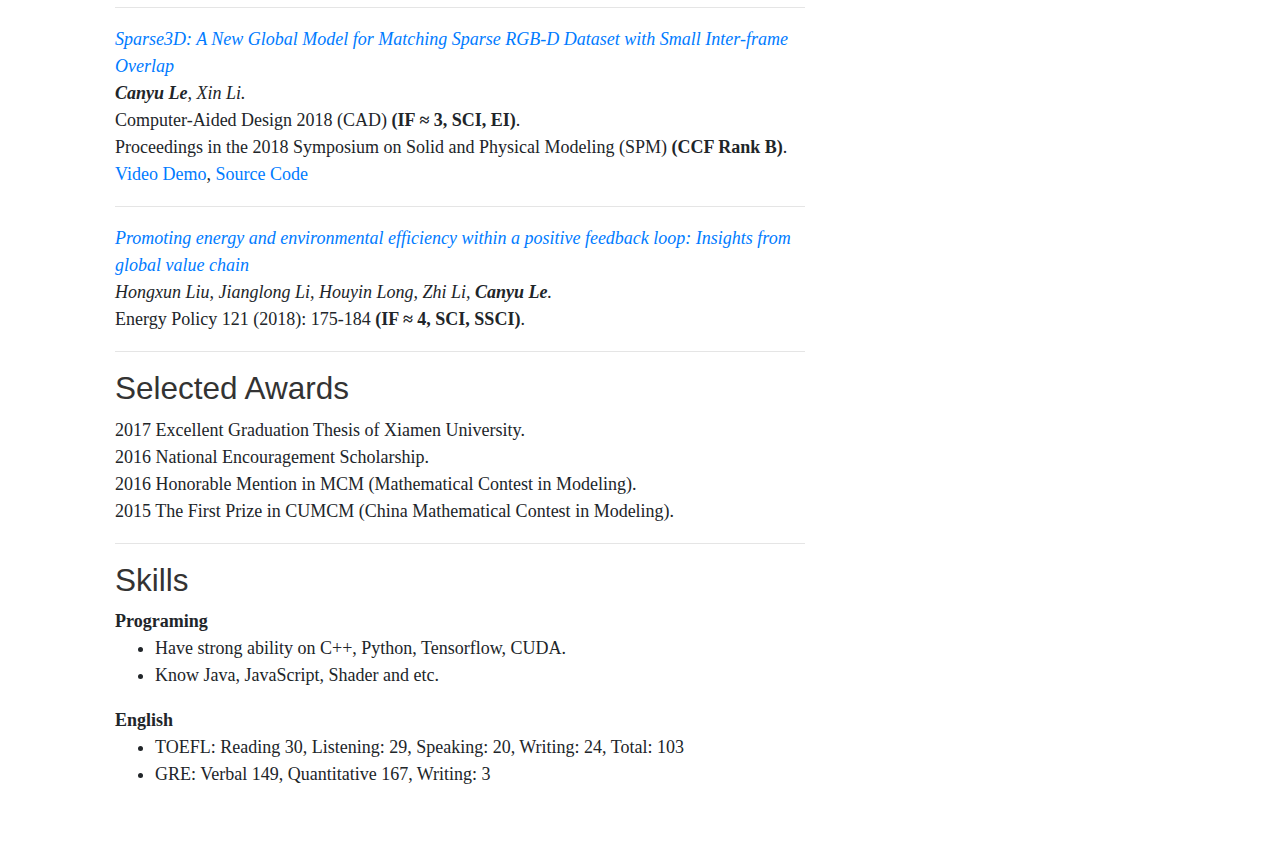
==== commit f255aefb: "update" ====
--- a/index_external.html
+++ b/index_external.html
@@ -41,11 +41,11 @@
         <div class="col-sm-8 blog-main">
             <div class="blog-post">
                 <h3>Short Bio</h3>
-                <p> Currently, I am a research intern in Alibaba Institute of Data Science and Technology (iDST). Also, I'm a master student in Xiamen University.
-                    From the Sept. 2017 to Sept. 2018, I was a visiting student (supervised by <a href="https://www.ece.lsu.edu/xinli/" target="_blank">Prof. Xin Li</a>) at Louisiana State University, USA, in which
-                    I conducted research in semantic video segmentation, 3D reconstruction, image fragments composition. <br/>
-                    Before that, I received the computer science B.S. degree from Xiamen University in 2017 (Also received economics minor B.S. degree).
-                    My research focus is on machine learning, deep learning for high-level vision and SLAM.
+                <p> Currently, I am a research intern in Alibaba Institute of Data Science and Technology (iDST). Also, I'm a master student in Xiamen University (Sept. 2017 - Now).
+                    Before that I received the computer science and economics minor B.S. degree from Xiamen University in 2017.
+                    <br/><br/>
+                    During the past year, I was a research assistant in Zhejiang University, China (Jul. 2017 – Aug. 2017) and Louisiana State University, USA (Sept. 2017 - Sept. 2018),
+                    in which I conducted research in robotics and machine learning for high-level vision fields. <br/>
                 </p>
                 <hr>
                 <h3>Education</h3>
@@ -82,7 +82,7 @@
                         </ul>
                     </li>
                     <br/>
-                    <li>Research Intern <i style="float: right">(Jul. 2017 – Aug. 2017)</i> <br/>
+                    <li>Research Assistant <i style="float: right">(Jul. 2017 – Aug. 2017)</i> <br/>
                         <i>Zhejiang University, China</i>
                         <ul>
                             <li> Conducted research in reconstruction from sparse RGB-D data. </li>
@@ -104,7 +104,7 @@
                 <blockquote>
                     <a href="https://arxiv.org/pdf/1809.04137.pdf" target="_blank" ><I>JigsawNet: Shredded Image Reassembly using Convolutional Neural Network and Loop-based Composition</I></a>
                     <footer><I><strong>Canyu Le</strong>, Xin Li. </I></footer>
-                    <footer>Submitted to IEEE Transactions on Image Processing (TIP) <b>(IF &#8776 5, SCI, EI, CCF Rank A)</b>. </footer>
+                    <footer>Under review in IEEE Transactions on Image Processing (TIP) <b>(IF &#8776 5, SCI, EI, CCF Rank A)</b>. </footer>
                     <footer>Published on arXiv preprint arXiv:1809.04137 (2018). </footer>
                     <footer>
                         <a href="https://github.com/Lecanyu/JigsawNet" target="_blank" >Source Code</a>
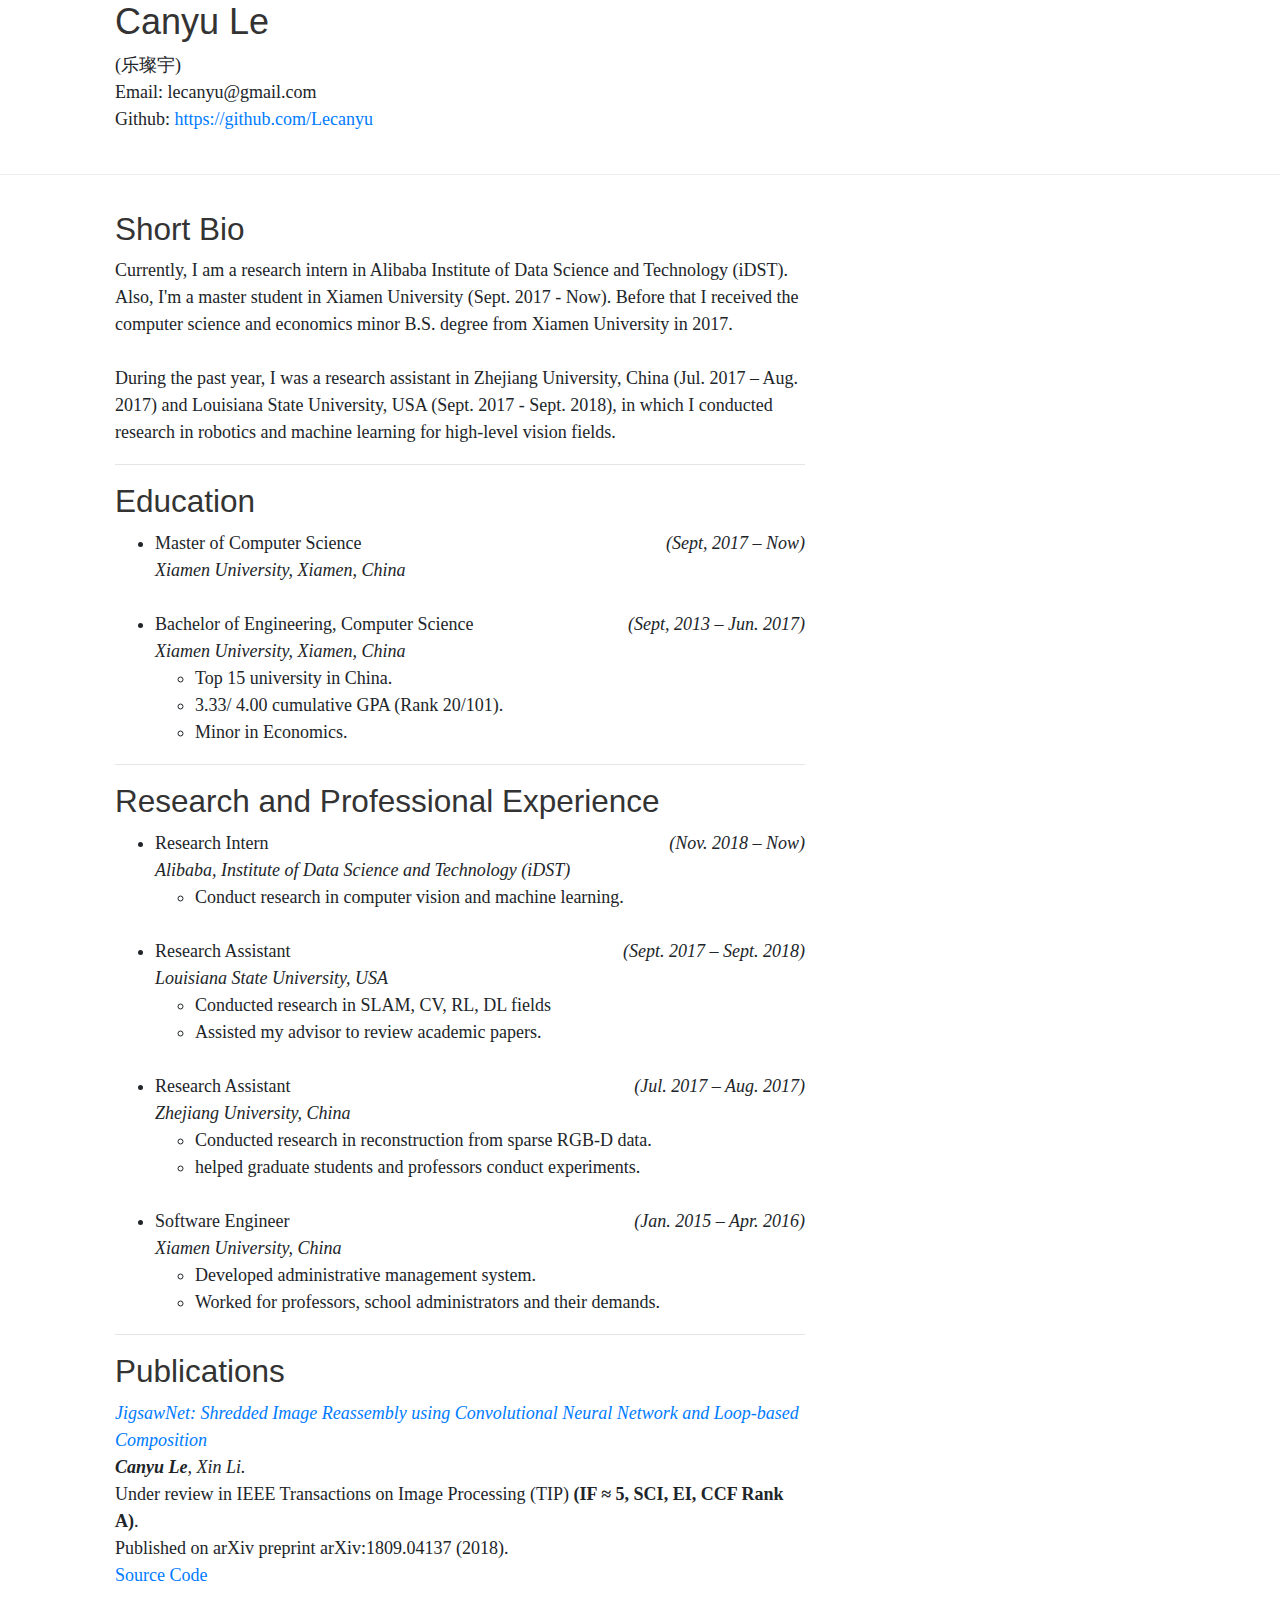
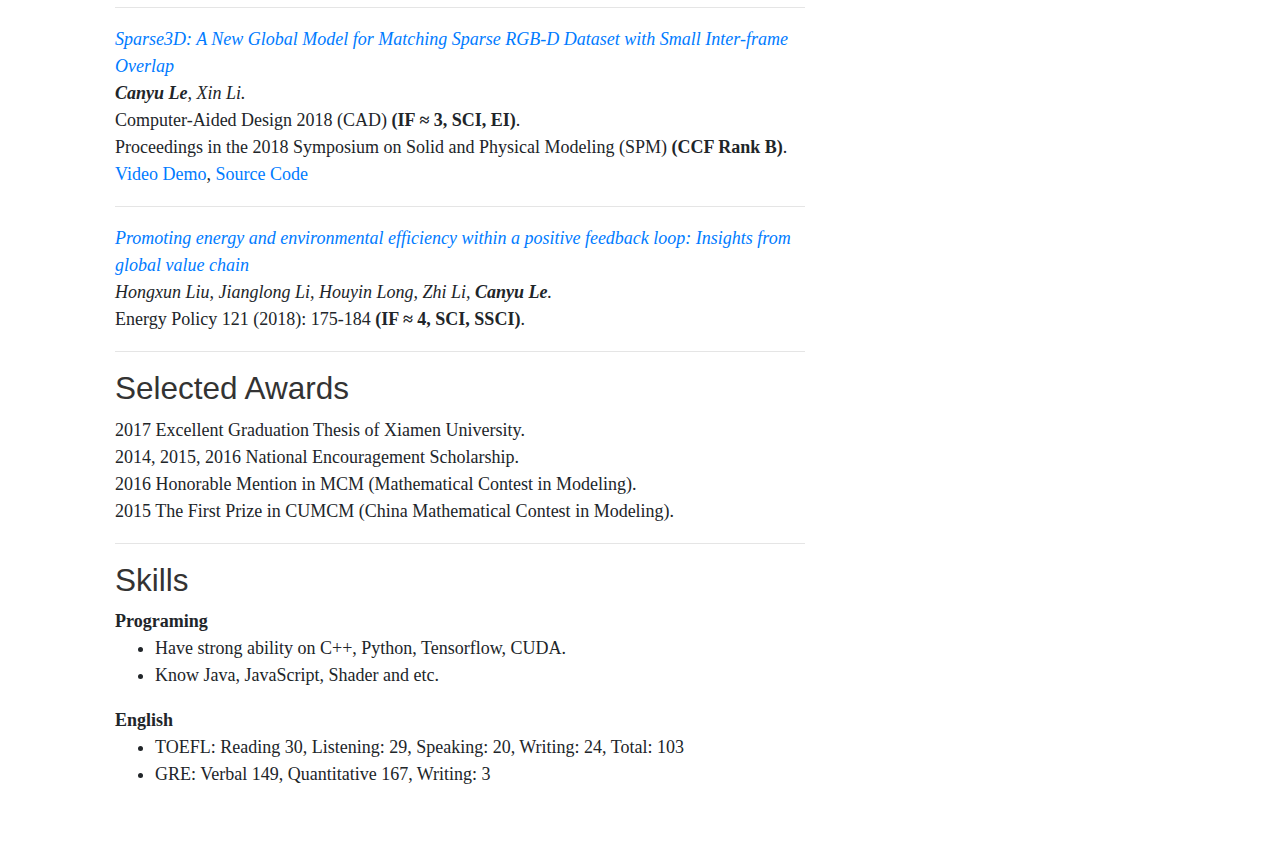
==== commit 06164d45: "update" ====
--- a/index_external.html
+++ b/index_external.html
@@ -127,7 +127,7 @@
 
                 <h3>Selected Awards</h3>
                 <p>2017 Excellent Graduation Thesis of Xiamen University.<br/>
-                    2016 National Encouragement Scholarship.<br/>
+                    2014, 2015, 2016 National Encouragement Scholarship.<br/>
                     2016 Honorable Mention in MCM (Mathematical Contest in Modeling).<br/>
                     2015 The First Prize in CUMCM (China Mathematical Contest in Modeling).</p>
                 <hr>
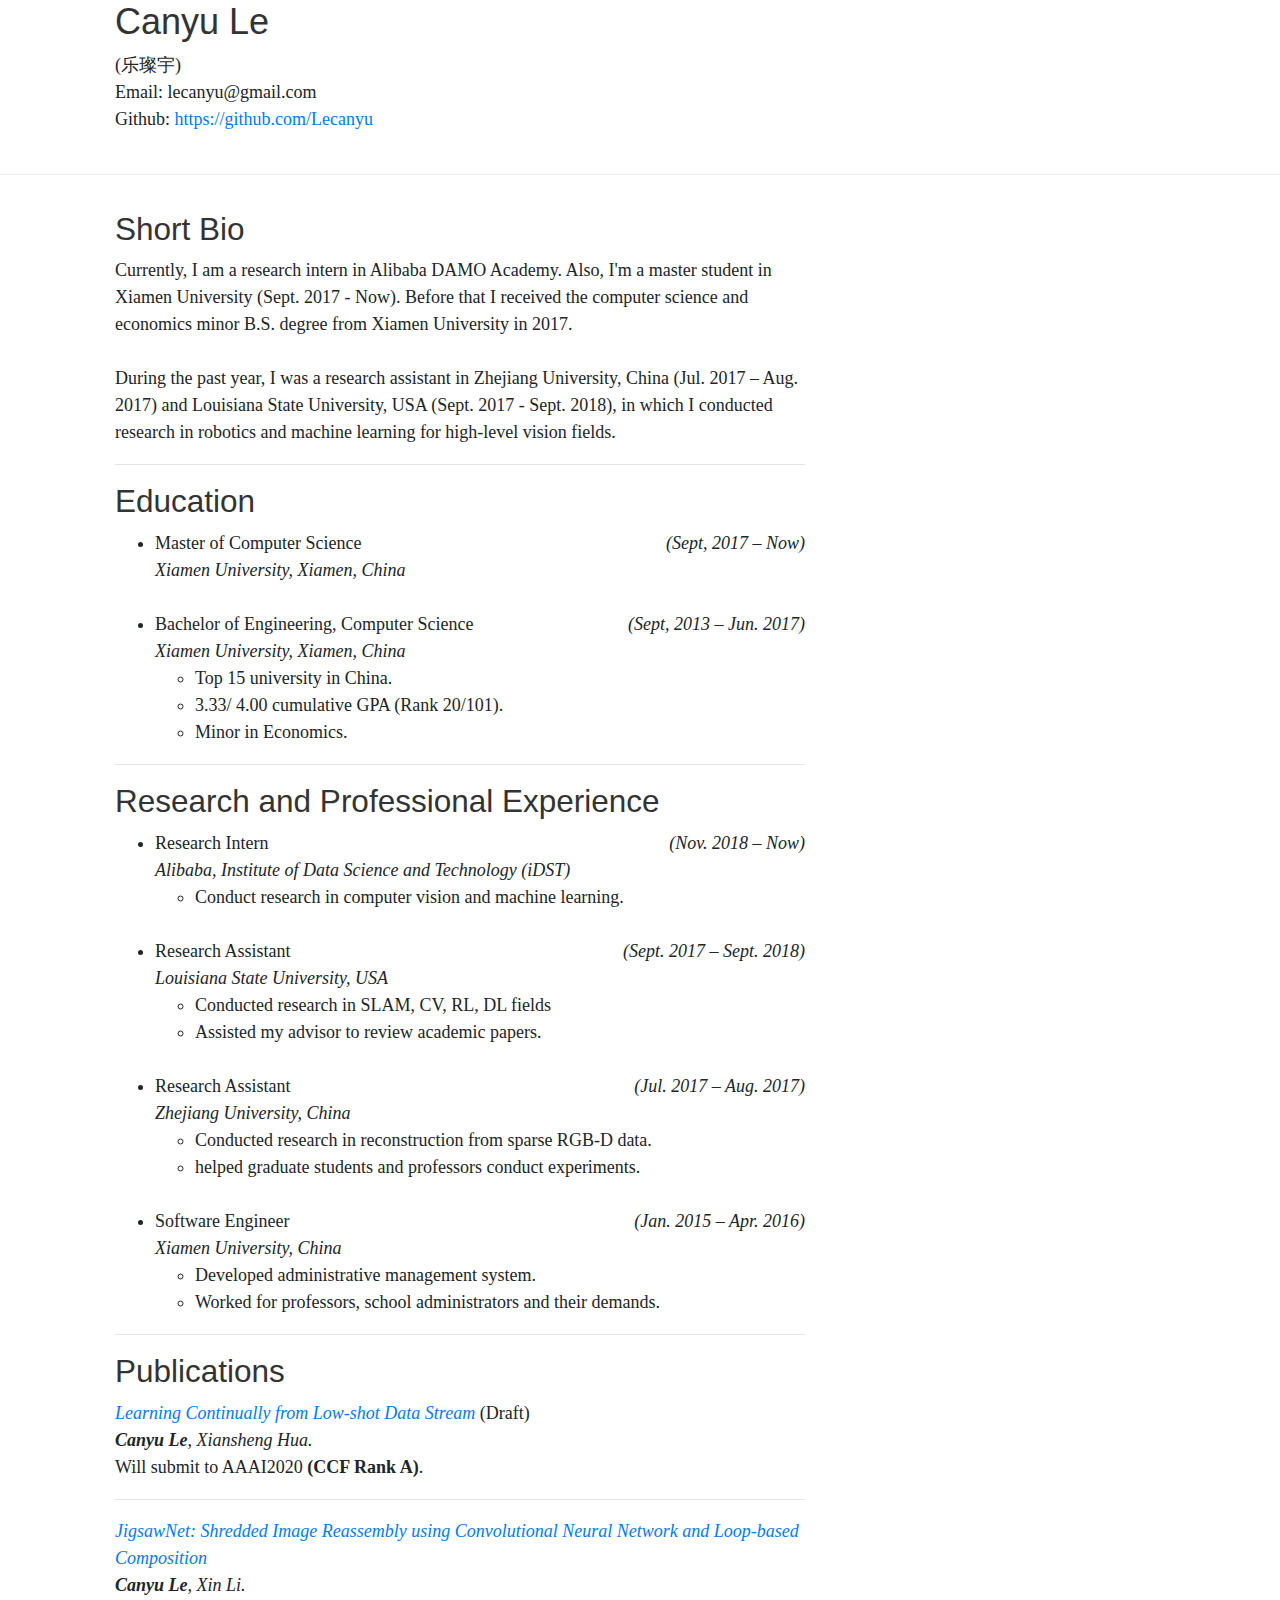
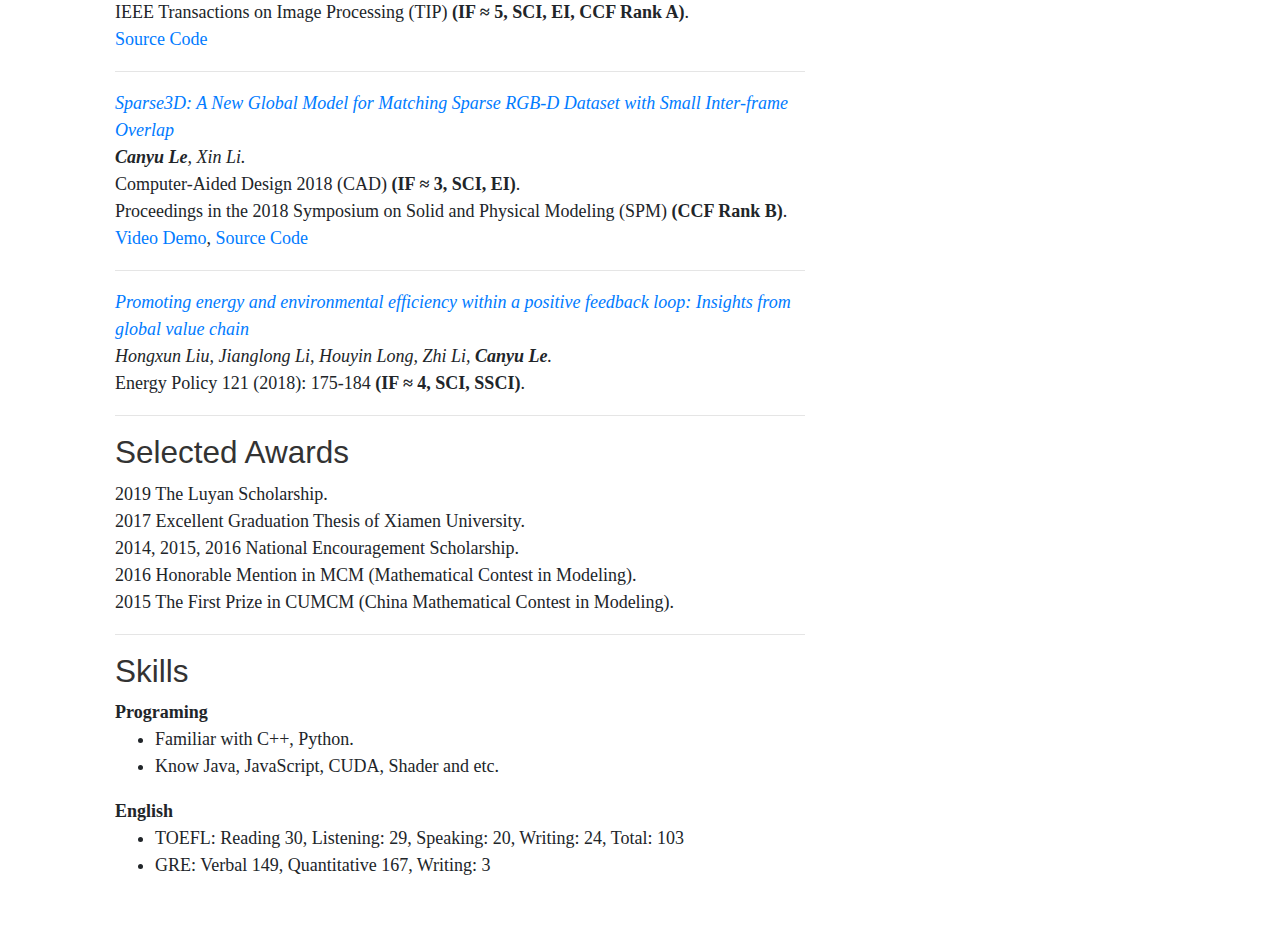
==== commit 36fe981d: "update" ====
--- a/index_external.html
+++ b/index_external.html
@@ -41,7 +41,7 @@
         <div class="col-sm-8 blog-main">
             <div class="blog-post">
                 <h3>Short Bio</h3>
-                <p> Currently, I am a research intern in Alibaba Institute of Data Science and Technology (iDST). Also, I'm a master student in Xiamen University (Sept. 2017 - Now).
+                <p> Currently, I am a research intern in Alibaba DAMO Academy. Also, I'm a master student in Xiamen University (Sept. 2017 - Now).
                     Before that I received the computer science and economics minor B.S. degree from Xiamen University in 2017.
                     <br/><br/>
                     During the past year, I was a research assistant in Zhejiang University, China (Jul. 2017 – Aug. 2017) and Louisiana State University, USA (Sept. 2017 - Sept. 2018),
@@ -102,10 +102,16 @@
 
                 <h3>Publications</h3>
                 <blockquote>
+                    <a href="https://github.com/Lecanyu/CL_preprint/blob/master/v0.pdf" target="_blank" ><I>Learning Continually from Low-shot Data Stream</I></a> (Draft)
+                    <footer><I><strong>Canyu Le</strong>, Xiansheng Hua. </I></footer>
+                    <footer>Will submit to AAAI2020 <b>(CCF Rank A)</b>. </footer>
+                    <!--<footer>-->
+                    <!--<a href="https://github.com/Lecanyu/JigsawNet" target="_blank" >Source Code</a>-->
+                    <!--</footer>-->
+                    <hr/>
                     <a href="https://arxiv.org/pdf/1809.04137.pdf" target="_blank" ><I>JigsawNet: Shredded Image Reassembly using Convolutional Neural Network and Loop-based Composition</I></a>
                     <footer><I><strong>Canyu Le</strong>, Xin Li. </I></footer>
-                    <footer>Under review in IEEE Transactions on Image Processing (TIP) <b>(IF &#8776 5, SCI, EI, CCF Rank A)</b>. </footer>
-                    <footer>Published on arXiv preprint arXiv:1809.04137 (2018). </footer>
+                    <footer>IEEE Transactions on Image Processing (TIP) <b>(IF &#8776 5, SCI, EI, CCF Rank A)</b>. </footer>
                     <footer>
                         <a href="https://github.com/Lecanyu/JigsawNet" target="_blank" >Source Code</a>
                     </footer>
@@ -126,7 +132,8 @@
                 <hr>
 
                 <h3>Selected Awards</h3>
-                <p>2017 Excellent Graduation Thesis of Xiamen University.<br/>
+                <p> 2019 The Luyan Scholarship. <br/>
+                    2017 Excellent Graduation Thesis of Xiamen University.<br/>
                     2014, 2015, 2016 National Encouragement Scholarship.<br/>
                     2016 Honorable Mention in MCM (Mathematical Contest in Modeling).<br/>
                     2015 The First Prize in CUMCM (China Mathematical Contest in Modeling).</p>
@@ -135,8 +142,8 @@
                 <h3>Skills</h3>
                 <b>Programing</b>
                 <ul>
-                    <li>Have strong ability on C++, Python, Tensorflow, CUDA.</li>
-                    <li>Know Java, JavaScript, Shader and etc.</li>
+                    <li>Familiar with C++, Python.</li>
+                    <li>Know Java, JavaScript, CUDA, Shader and etc.</li>
                 </ul>
                 <b>English</b>
                 <ul>
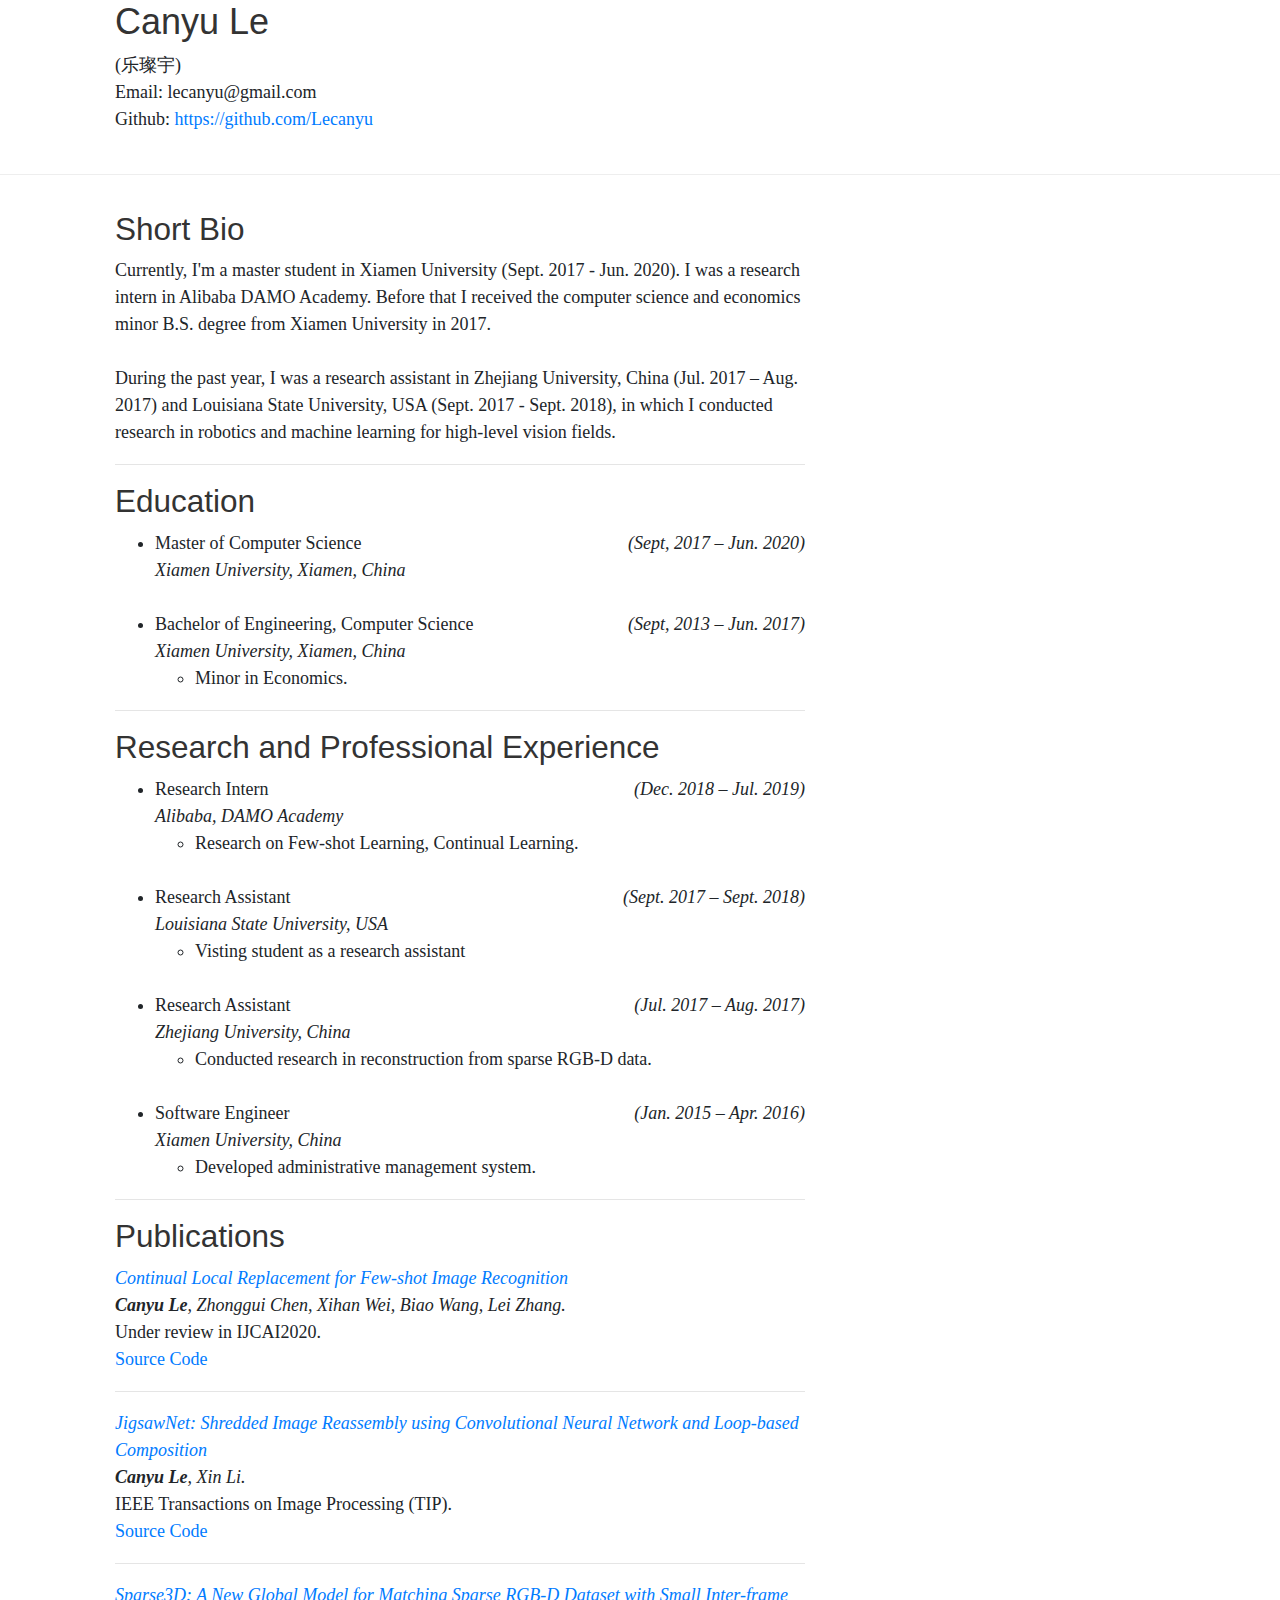
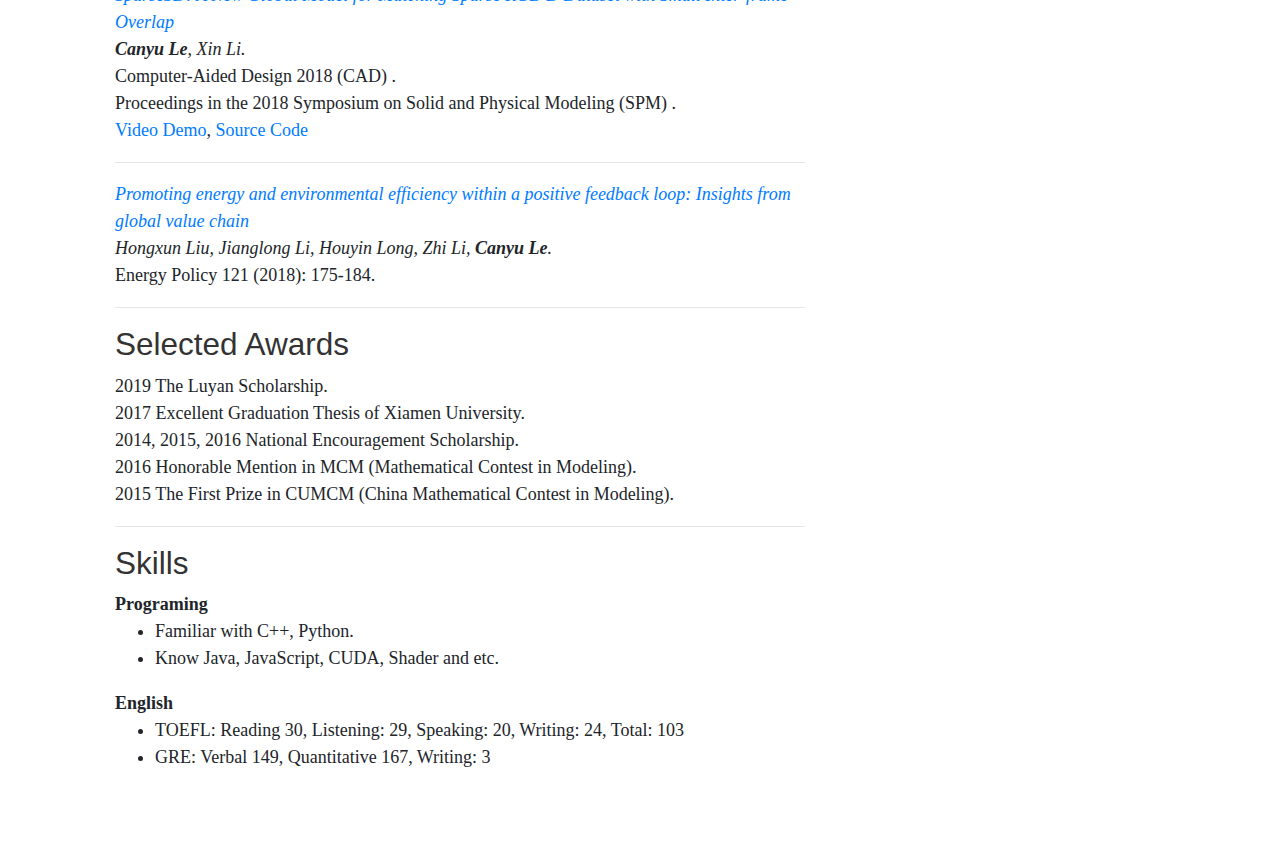
==== commit 34fd854a: "update" ====
--- a/index_external.html
+++ b/index_external.html
@@ -41,7 +41,7 @@
         <div class="col-sm-8 blog-main">
             <div class="blog-post">
                 <h3>Short Bio</h3>
-                <p> Currently, I am a research intern in Alibaba DAMO Academy. Also, I'm a master student in Xiamen University (Sept. 2017 - Now).
+                <p> Currently, I'm a master student in Xiamen University (Sept. 2017 - Jun. 2020). I was a research intern in Alibaba DAMO Academy.
                     Before that I received the computer science and economics minor B.S. degree from Xiamen University in 2017.
                     <br/><br/>
                     During the past year, I was a research assistant in Zhejiang University, China (Jul. 2017 – Aug. 2017) and Louisiana State University, USA (Sept. 2017 - Sept. 2018),
@@ -50,15 +50,13 @@
                 <hr>
                 <h3>Education</h3>
                 <ul>
-                    <li>Master of Computer Science <i style="float: right">(Sept, 2017 – Now)</i> <br/>
+                    <li>Master of Computer Science <i style="float: right">(Sept, 2017 – Jun. 2020)</i> <br/>
                         <i>Xiamen University, Xiamen, China</i>
                     </li>
                     <br/>
                     <li>Bachelor of Engineering, Computer Science <i style="float: right">(Sept, 2013 – Jun. 2017)</i> <br/>
                         <i>Xiamen University, Xiamen, China</i>
                         <ul>
-                            <li> Top 15 university in China.</li>
-                            <li> 3.33/ 4.00 cumulative GPA (Rank 20/101). </li>
                             <li> Minor in Economics. </li>
                         </ul>
                     </li>
@@ -67,18 +65,17 @@
 
                 <h3>Research and Professional Experience</h3>
                 <ul>
-                    <li>Research Intern <i style="float: right">(Nov. 2018 – Now)</i> <br/>
-                        <i>Alibaba, Institute of Data Science and Technology (iDST)</i>
+                    <li>Research Intern <i style="float: right">(Dec. 2018 – Jul. 2019)</i> <br/>
+                        <i>Alibaba, DAMO Academy</i>
                         <ul>
-                            <li>Conduct research in computer vision and machine learning.</li>
+                            <li>Research on Few-shot Learning, Continual Learning.</li>
                         </ul>
                     </li>
                     <br/>
                     <li>Research Assistant <i style="float: right">(Sept. 2017 – Sept. 2018)</i> <br/>
                         <i>Louisiana State University, USA</i>
                         <ul>
-                            <li>Conducted research in SLAM, CV, RL, DL fields</li>
-                            <li>Assisted my advisor to review academic papers. </li>
+                            <li>Visting student as a research assistant</li>
                         </ul>
                     </li>
                     <br/>
@@ -86,7 +83,6 @@
                         <i>Zhejiang University, China</i>
                         <ul>
                             <li> Conducted research in reconstruction from sparse RGB-D data. </li>
-                            <li> helped graduate students and professors conduct experiments. </li>
                         </ul>
                     </li>
                     <br/>
@@ -94,7 +90,6 @@
                         <i>Xiamen University, China</i>
                         <ul>
                             <li>Developed administrative management system. </li>
-                            <li>Worked for professors, school administrators and their demands.  </li>
                         </ul>
                     </li>
                 </ul>
@@ -102,24 +97,24 @@
 
                 <h3>Publications</h3>
                 <blockquote>
-                    <a href="https://github.com/Lecanyu/CL_preprint/blob/master/v0.pdf" target="_blank" ><I>Learning Continually from Low-shot Data Stream</I></a> (Draft)
-                    <footer><I><strong>Canyu Le</strong>, Xiansheng Hua. </I></footer>
-                    <footer>Will submit to AAAI2020 <b>(CCF Rank A)</b>. </footer>
-                    <!--<footer>-->
-                    <!--<a href="https://github.com/Lecanyu/JigsawNet" target="_blank" >Source Code</a>-->
-                    <!--</footer>-->
+                    <a href="https://arxiv.org/abs/2001.08366" target="_blank" ><I>Continual Local Replacement for Few-shot Image Recognition</I></a>
+                    <footer><I><strong>Canyu Le</strong>, Zhonggui Chen, Xihan Wei, Biao Wang, Lei Zhang. </I></footer>
+                    <footer>Under review in IJCAI2020. </footer>
+                    <footer>
+                        <a href="https://github.com/Lecanyu/ContinualLocalReplacement" target="_blank" >Source Code</a>
+                    </footer>
                     <hr/>
                     <a href="https://arxiv.org/pdf/1809.04137.pdf" target="_blank" ><I>JigsawNet: Shredded Image Reassembly using Convolutional Neural Network and Loop-based Composition</I></a>
                     <footer><I><strong>Canyu Le</strong>, Xin Li. </I></footer>
-                    <footer>IEEE Transactions on Image Processing (TIP) <b>(IF &#8776 5, SCI, EI, CCF Rank A)</b>. </footer>
+                    <footer>IEEE Transactions on Image Processing (TIP). </footer>
                     <footer>
                         <a href="https://github.com/Lecanyu/JigsawNet" target="_blank" >Source Code</a>
                     </footer>
                     <hr/>
                     <a href="https://www.sciencedirect.com/science/article/pii/S0010448518302276" target="_blank" ><I>Sparse3D: A New Global Model for Matching Sparse RGB-D Dataset with Small Inter-frame Overlap</I></a>
                     <footer><I><strong>Canyu Le</strong>, Xin Li. </I></footer>
-                    <footer>Computer-Aided Design 2018 (CAD) <b>(IF &#8776 3, SCI, EI)</b>. </footer>
-                    <footer>Proceedings in the 2018 Symposium on Solid and Physical Modeling (SPM) <b>(CCF Rank B)</b>. </footer>
+                    <footer>Computer-Aided Design 2018 (CAD) <!--<b>(IF &#8776 3, SCI, EI)</b>-->. </footer>
+                    <footer>Proceedings in the 2018 Symposium on Solid and Physical Modeling (SPM) <!--<b>(CCF Rank B)</b>-->. </footer>
                     <footer>
                         <a href="https://youtu.be/qk8iQzommPM" target="_blank" >Video Demo</a>,
                         <a href="https://github.com/Lecanyu/Sparse3d" target="_blank" >Source Code</a>
@@ -127,7 +122,7 @@
                     <hr/>
                     <a href="https://www.sciencedirect.com/science/article/pii/S0301421518304129" target="_blank" ><I>Promoting energy and environmental efficiency within a positive feedback loop: Insights from global value chain</I></a>
                     <footer><I>Hongxun Liu, Jianglong Li, Houyin Long, Zhi Li, <strong>Canyu Le</strong>.</I></footer>
-                    <footer>Energy Policy 121 (2018): 175-184 <b>(IF &#8776 4, SCI, SSCI)</b>. </footer>
+                    <footer>Energy Policy 121 (2018): 175-184. </footer>
                 </blockquote>
                 <hr>
 
